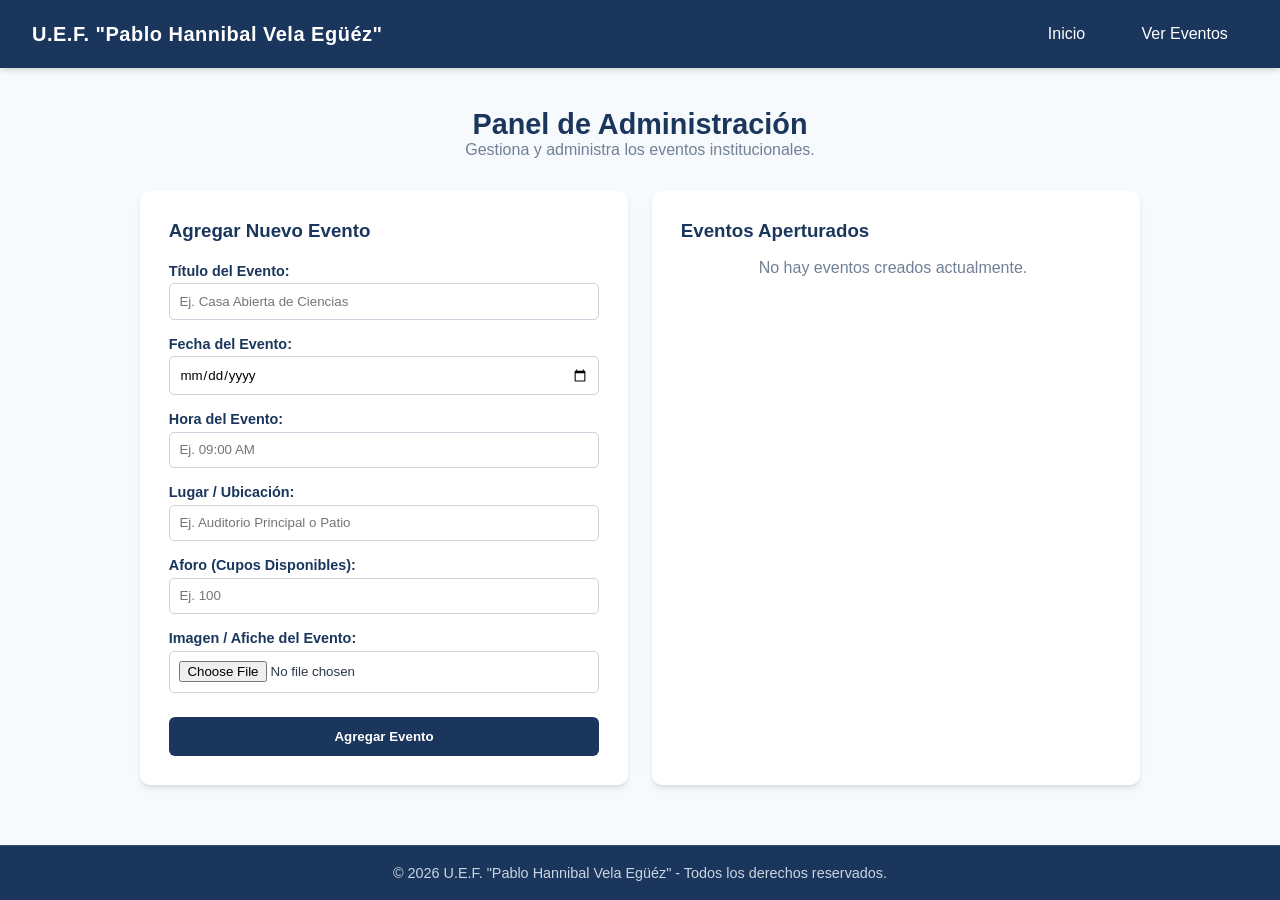
==== admin.html @ 3645e399 "Subida inicial del proyecto tickets-eventos" ====
<!DOCTYPE html>
<html lang="es">
<head>
    <meta charset="UTF-8">
    <meta name="viewport" content="width=device-width, initial-scale=1.0">
    <title>Panel de Administración - U.E.F. Pablo Hannibal Vela Egüéz</title>
    <link rel="stylesheet" href="css/styles.css">
</head>
<body>

    <!-- BARRA DE NAVEGACIÓN -->
    <nav class="navbar">
        <div class="nav-brand">
            U.E.F. "Pablo Hannibal Vela Egüéz"
        </div>
        <div class="nav-buttons">
            <a href="index.html" class="btn-nav">Inicio</a>
            <a href="eventos.html" class="btn-nav">Ver Eventos</a>
        </div>
    </nav>

    <!-- CONTENEDOR PRINCIPAL -->
    <main class="main-container">
        
        <header class="section-header">
            <h2>Panel de Administración</h2>
            <p>Gestiona y administra los eventos institucionales.</p>
        </header>

        <!-- CONTENEDOR EN 2 COLUMNAS -->
        <div class="admin-grid">

            <!-- COLUMNA IZQUIERDA: FORMULARIO -->
            <section class="admin-card">
                <h3>Agregar Nuevo Evento</h3>
                <form id="formAgregarEvento" class="form-reserva" style="margin-top: 1rem;">
                    
                    <div class="form-group">
                        <label for="tituloEvento">Título del Evento:</label>
                        <input type="text" id="tituloEvento" placeholder="Ej. Casa Abierta de Ciencias" required>
                    </div>

                    <div class="form-group">
                        <label for="fechaEvento">Fecha del Evento:</label>
                        <input type="date" id="fechaEvento" required>
                    </div>

                    <div class="form-group">
                        <label for="horaEvento">Hora del Evento:</label>
                        <input type="text" id="horaEvento" placeholder="Ej. 09:00 AM" required>
                    </div>

                    <div class="form-group">
                        <label for="lugarEvento">Lugar / Ubicación:</label>
                        <input type="text" id="lugarEvento" placeholder="Ej. Auditorio Principal o Patio" required>
                    </div>

                    <div class="form-group">
                        <label for="aforoEvento">Aforo (Cupos Disponibles):</label>
                        <input type="number" id="aforoEvento" min="1" placeholder="Ej. 100" required>
                    </div>

                    <div class="form-group">
                        <label for="imagenEvento">Imagen / Afiche del Evento:</label>
                        <input type="file" id="imagenEvento" accept="image/*">
                    </div>

                    <button type="submit" class="btn-submit" style="margin-top: 0.5rem;">Agregar Evento</button>
                </form>
            </section>

            <!-- COLUMNA DERECHA: LISTADO DE EVENTOS APERTURADOS -->
            <section class="admin-card">
                <h3>Eventos Aperturados</h3>

                <!-- LISTA CON SCROLL DESDE EL 8.º ELEMENTO -->
                <div id="listaEventosAdmin" class="admin-event-list">
                    <!-- Se cargan dinámicamente con JS -->
                </div>
            </section>

        </div>

    </main>

    <!-- VENTANA MODAL / CÓDIGO DE ADMINISTRADOR -->
    <div id="modalAuth" class="modal">
        <div class="modal-content" style="max-width: 350px;">
            <span class="close-modal" onclick="cerrarModalAuth()">&times;</span>
            <h3>Confirmar Acción</h3>
            <p id="modalMensajeAccion" style="font-size: 0.9rem; color: var(--color-texto-suave); margin-top: 0.5rem;">
                Ingresa el código de autorización para continuar.
            </p>
            
            <form id="formAuth" class="form-reserva" style="margin-top: 1rem;">
                <div class="form-group">
                    <label for="codigoAdmin">Código PIN:</label>
                    <input type="password" id="codigoAdmin" placeholder="Ej. 1234" required style="text-align: center; letter-spacing: 2px;">
                </div>

                <button type="submit" class="btn-submit">Validar y Confirmar</button>
            </form>
        </div>
    </div>

    <!-- PIE DE PÁGINA -->
    <footer>
        <p>&copy; 2026 U.E.F. "Pablo Hannibal Vela Egüéz" - Todos los derechos reservados.</p>
    </footer>

    <!-- Script de administración -->
    <script src="js/admin.js"></script>
</body>
</html>
---- css/styles.css ----
/* ==========================================
   VARIABLES DE COLOR Y ESTILOS GENERALES
   ========================================== */
:root {
    --color-primario: #1a365d;       /* Azul marino institucional */
    --color-secundario: #2b6cb0;     /* Azul suave para enlaces/acentos */
    --color-fondo: #f7fafc;          /* Gris muy claro para el fondo */
    --color-tarjeta: #ffffff;        /* Blanco para contenidos */
    --color-texto: #2d3748;          /* Gris oscuro para lectura cómoda */
    --color-texto-suave: #718096;    /* Gris medio para textos secundarios */
    --color-acento: #d69e2e;         /* Dorado suave para botones destacados */
    --color-acento-hover: #b7791f;   /* Dorado más oscuro al pasar el cursor */
    --sombra-suave: 0 4px 6px -1px rgba(0, 0, 0, 0.1), 0 2px 4px -1px rgba(0, 0, 0, 0.06);
    --sombra-hover: 0 10px 15px -3px rgba(0, 0, 0, 0.1), 0 4px 6px -2px rgba(0, 0, 0, 0.05);
}

* {
    margin: 0;
    padding: 0;
    box-sizing: border-box;
    font-family: 'Segoe UI', Tahoma, Geneva, Verdana, sans-serif;
}

body {
    background-color: var(--color-fondo);
    color: var(--color-texto);
    display: flex;
    flex-direction: column;
    min-height: 100vh;
}

/* ==========================================
   1. BARRA DE NAVEGACIÓN
   ========================================== */
.navbar {
    background-color: var(--color-primario);
    color: #ffffff;
    display: flex;
    justify-content: space-between;
    align-items: center;
    padding: 1rem 2rem;
    box-shadow: var(--sombra-suave);
}

.nav-brand {
    font-size: 1.25rem;
    font-weight: 700;
    letter-spacing: 0.5px;
}

.nav-buttons {
    display: flex;
    gap: 1rem;
}

.btn-nav {
    color: #ffffff;
    text-decoration: none;
    padding: 0.5rem 1.2rem;
    border-radius: 6px;
    font-weight: 500;
    transition: background-color 0.3s ease;
    border: 1px solid transparent;
}

.btn-nav:hover {
    background-color: var(--color-secundario);
}

.btn-admin {
    border-color: rgba(255, 255, 255, 0.4);
}

/* ==========================================
   CONTENEDOR PRINCIPAL Y LOGO
   ========================================== */
.main-container {
    flex: 1;
    max-width: 1000px;
    margin: 0 auto;
    width: 90%;
    padding: 2.5rem 0;
    display: flex;
    flex-direction: column;
    align-items: center;
}

/* 2. LOGO INSTITUCIONAL CENTRADO */
.logo-section {
    text-align: center;
    margin-bottom: 2.5rem;
}

.logo-img {
    max-width: 220px;
    height: auto;
    border-radius: 12px;
    box-shadow: var(--sombra-suave);
    background-color: var(--color-tarjeta);
    padding: 10px;
    transition: transform 0.3s ease;
}

.logo-img:hover {
    transform: scale(1.02);
}

/* ==========================================
   3. CARRUSEL DE EVENTOS
   ========================================== */
.carousel-section {
    width: 100%;
    text-align: center;
}

.carousel-section h2 {
    color: var(--color-primario);
    margin-bottom: 1.2rem;
    font-size: 1.6rem;
}

.carousel-container {
    background: linear-gradient(135deg, var(--color-primario), var(--color-secundario));
    border-radius: 12px;
    padding: 3rem 2rem;
    color: #ffffff;
    cursor: pointer;
    box-shadow: var(--sombra-suave);
    transition: transform 0.3s ease, box-shadow 0.3s ease;
}

.carousel-container:hover {
    transform: translateY(-4px);
    box-shadow: var(--sombra-hover);
}

.slide-content h3 {
    font-size: 1.8rem;
    margin-bottom: 0.8rem;
}

.slide-content p {
    font-size: 1.1rem;
    color: #e2e8f0;
    margin-bottom: 1.5rem;
}

.btn-carrusel {
    display: inline-block;
    background-color: var(--color-acento);
    color: #ffffff;
    padding: 0.75rem 1.5rem;
    border-radius: 25px;
    font-weight: 600;
    transition: background-color 0.3s ease;
}

.carousel-container:hover .btn-carrusel {
    background-color: var(--color-acento-hover);
}

/* ==========================================
   PIE DE PÁGINA
   ========================================== */
footer {
    background-color: var(--color-primario);
    color: var(--color-texto-suave);
    text-align: center;
    padding: 1.2rem;
    font-size: 0.9rem;
    margin-top: auto;
    border-top: 1px solid rgba(255, 255, 255, 0.1);
}

footer p {
    color: #cbd5e0;
}




/* ==========================================
   SECCIÓN DE EVENTOS Y GRID (2 EN 2)
   ========================================== */
.section-header {
    text-align: center;
    margin-bottom: 2rem;
}

.section-header h2 {
    color: var(--color-primario);
    font-size: 1.8rem;
}

.section-header p {
    color: var(--color-texto-suave);
}

.eventos-grid {
    display: grid;
    grid-template-columns: repeat(2, 1fr); /* Organiza de 2 en 2 */
    gap: 1.5rem;
    width: 100%;
}

/* En pantallas pequeñas pasa a 1 columna automáticamente */
@media (max-width: 768px) {
    .eventos-grid {
        grid-template-columns: 1fr;
    }
}

/* ==========================================
   TARJETA DE EVENTO CON IMAGEN (1/3 PROPORCIÓN)
   ========================================== */
.card-evento {
    background-color: var(--color-tarjeta);
    border-radius: 10px;
    padding: 1.5rem;
    box-shadow: var(--sombra-suave);
    display: flex;
    flex-direction: column;         /* Estructura vertical */
    justify-content: space-between; /* Distribución de espacio */
    border-left: 5px solid var(--color-secundario);
    transition: transform 0.2s ease, box-shadow 0.2s ease;
    cursor: pointer;
    height: 100%;                  /* Ocupa todo el alto disponible de la celda */
}

.card-evento:hover {
    transform: translateY(-3px);
    box-shadow: var(--sombra-hover);
}

/* El título se mantiene intacto arriba */
.card-evento h3 {
    color: var(--color-primario);
    font-size: 1.3rem;
    margin-bottom: 1rem;
}

/* Contenedor flexible para dividir el cuerpo central */
.card-body {
    display: flex;
    gap: 1rem;
    align-items: center;
}

/* Contenedor de la imagen: ocupa exactamente 1/3 del espacio disponible */
.card-img-container {
    flex: 0 0 33.33%;
    max-width: 33.33%;
    height: 100px;
    border-radius: 8px;
    overflow: hidden;
    background-color: #edf2f7;
}

.card-img-container img {
    width: 100%;
    height: 100%;
    object-fit: cover; /* Ajusta la imagen sin deformarla */
}

/* Información del evento: ocupa los 2/3 restantes */
.card-info {
    flex: 1;
}

.card-info p {
    font-size: 0.9rem;
    color: var(--color-texto);
    margin-bottom: 0.35rem;
}

.card-info span {
    font-weight: 600;
    color: var(--color-primario);
}

/* Pie de la tarjeta: Empujado al fondo y alineado a la derecha */
.card-footer {
    margin-top: auto;              /* Empuja el contenedor al fondo */
    padding-top: 1rem;             /* Separación con la información */
    display: flex;
    justify-content: flex-end;     /* Alinea el botón a la extrema derecha */
    width: 100%;
}

/* ==========================================
   BOTÓN RESERVAR (COLOR DORADO INSTITUCIONAL)
   ========================================== */
.btn-reservar {
    background-color: var(--color-acento); /* Color dorado/miel definido en :root */
    color: #ffffff;
    border: none;
    padding: 0.6rem 1.25rem;
    border-radius: 6px;
    font-weight: 600;
    cursor: pointer;
    transition: background-color 0.3s ease, transform 0.2s ease;
}

.btn-reservar:hover {
    background-color: var(--color-acento-hover); /* Tono dorado más oscuro */
    transform: translateY(-1px);
}

/* ==========================================
   VENTANA MODAL (FORMULARIO EMERGENTE)
   ========================================== */
.modal {
    display: none; 
    position: fixed; 
    z-index: 1000; 
    left: 0;
    top: 0;
    width: 100%; 
    height: 100%; 
    background-color: rgba(0, 0, 0, 0.5); 
    justify-content: center;
    align-items: center;
}

.modal-content {
    background-color: var(--color-tarjeta);
    padding: 2rem;
    border-radius: 10px;
    width: 90%;
    max-width: 450px;
    box-shadow: var(--sombra-hover);
    position: relative;
}

.close-modal {
    position: absolute;
    right: 15px;
    top: 10px;
    font-size: 1.8rem;
    font-weight: bold;
    color: var(--color-texto-suave);
    cursor: pointer;
}

.form-reserva {
    display: flex;
    flex-direction: column;
    gap: 1rem;
    margin-top: 1rem;
}

.form-group {
    display: flex;
    flex-direction: column;
    text-align: left;
}

.form-group label {
    font-size: 0.9rem;
    font-weight: 600;
    margin-bottom: 0.3rem;
    color: var(--color-primario);
}

.form-group input {
    padding: 0.6rem;
    border: 1px solid #cbd5e0;
    border-radius: 5px;
    outline: none;
}

.form-group input:focus {
    border-color: var(--color-secundario);
}

.btn-submit {
    background-color: var(--color-primario);
    color: white;
    padding: 0.75rem;
    border: none;
    border-radius: 6px;
    font-weight: 600;
    cursor: pointer;
    margin-top: 0.5rem;
}

.btn-submit:hover {
    background-color: var(--color-secundario);
}










/* ==========================================
   PANEL ADMINISTRADOR: SIMETRÍA Y 7 EVENTOS
   ========================================== */

/* Alineación en cuadrícula */
.admin-grid {
    display: grid;
    grid-template-columns: 1fr 1fr;
    gap: 1.5rem;
    width: 100%;
    align-items: stretch; /* Estira ambas tarjetas para que tengan exactamente la misma altura */
}

@media (max-width: 850px) {
    .admin-grid {
        grid-template-columns: 1fr;
    }
}

/* Tarjetas principales ajustadas con Flexbox */
.admin-card {
    background-color: var(--color-tarjeta);
    padding: 1.8rem;
    border-radius: 10px;
    box-shadow: var(--sombra-suave);
    width: 100%;
    display: flex;
    flex-direction: column;
    justify-content: space-between; /* Distribuye el contenido uniformemente */
}

.admin-card h3 {
    color: var(--color-primario);
    margin-bottom: 0.3rem;
}

/* LISTA DE EVENTOS: AJUSTADA EXACTAMENTE A 7 ELEMENTOS */
.admin-event-list {
    display: flex;
    flex-direction: column;
    gap: 0.6rem;
    max-height: 580px;    /* Altura ajustada para albergar hasta 7 tarjetas de eventos */
    overflow-y: auto;     /* Activa la barra de desplazamiento a partir del 8vo evento */
    padding-right: 6px;
    margin-top: 0.8rem;
    flex: 1;              /* Ocupa el espacio disponible proporcionalmente */
}

/* Estilos de la barra de desplazamiento */
.admin-event-list::-webkit-scrollbar {
    width: 6px;
}

.admin-event-list::-webkit-scrollbar-track {
    background: #edf2f7;
    border-radius: 4px;
}

.admin-event-list::-webkit-scrollbar-thumb {
    background: var(--color-secundario);
    border-radius: 4px;
}

/* ELEMENTOS INDIVIDUALES DE LA LISTA */
.admin-event-item {
    display: flex;
    justify-content: space-between;
    align-items: center;
    padding: 0.65rem 0.9rem; /* Padding optimizado */
    background-color: var(--color-fondo);
    border-radius: 6px;
    border: 1px solid #e2e8f0;
}

.admin-event-item-info strong {
    color: var(--color-primario);
    font-size: 0.9rem;
}

.admin-event-item-info span {
    font-size: 0.8rem;
    color: var(--color-texto-suave);
    display: block;
    margin-top: 2px;
}

.btn-eliminar {
    background-color: #e53e3e;
    color: white;
    border: none;
    padding: 0.4rem 0.75rem;
    border-radius: 5px;
    font-weight: 600;
    cursor: pointer;
    font-size: 0.8rem;
    transition: background-color 0.2s ease;
    white-space: nowrap;
}

.btn-eliminar:hover {
    background-color: #c53030;
}
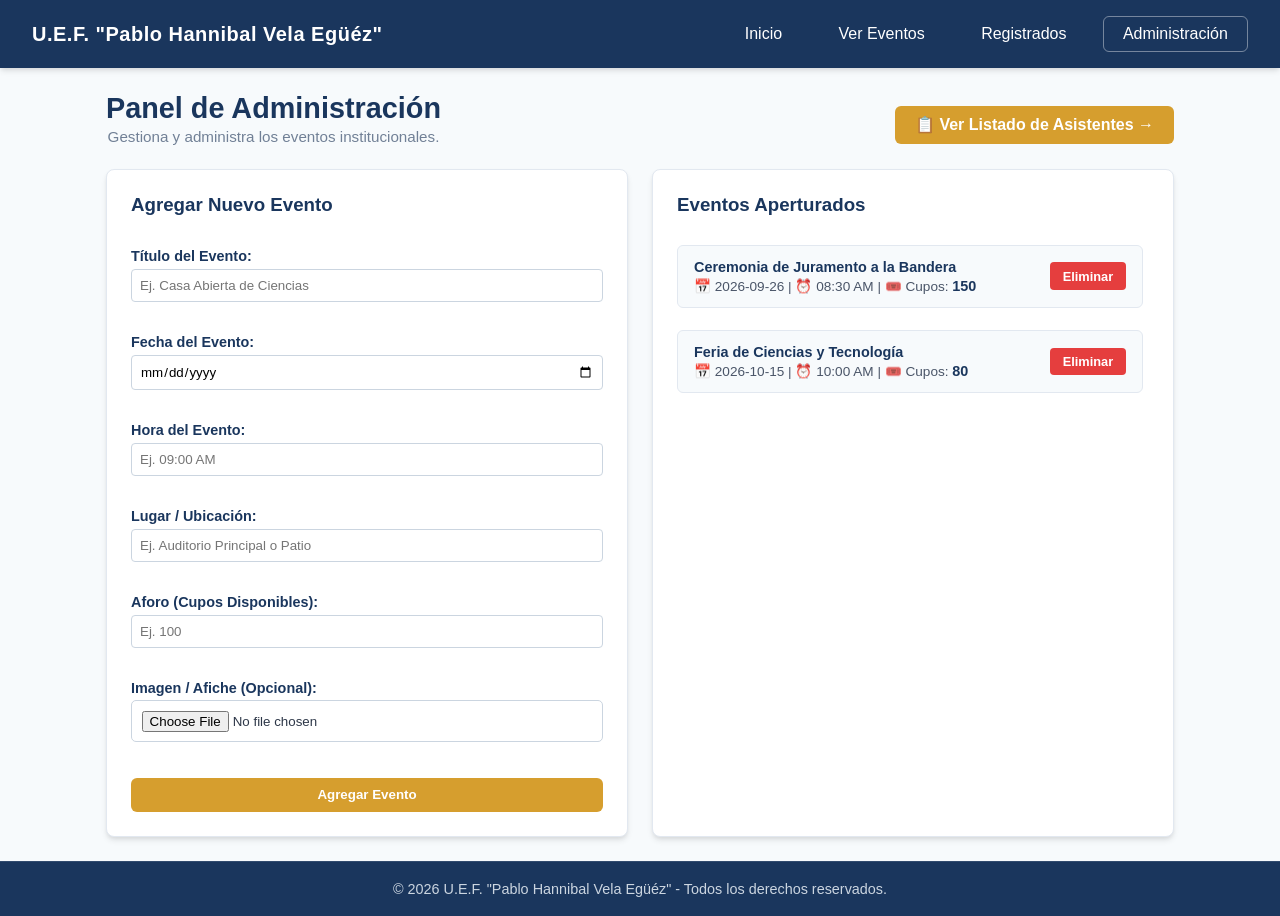
==== commit bd09fb55: "update" ====
--- a/admin.html
+++ b/admin.html
@@ -9,72 +9,86 @@
 <body>
 
     <!-- BARRA DE NAVEGACIÓN -->
-    <nav class="navbar">
-        <div class="nav-brand">
-            U.E.F. "Pablo Hannibal Vela Egüéz"
-        </div>
-        <div class="nav-buttons">
-            <a href="index.html" class="btn-nav">Inicio</a>
-            <a href="eventos.html" class="btn-nav">Ver Eventos</a>
-        </div>
-    </nav>
+    <header>
+        <nav class="navbar" aria-label="Navegación principal">
+            <div class="nav-brand">
+                U.E.F. "Pablo Hannibal Vela Egüéz"
+            </div>
+            <div class="nav-buttons">
+                <a href="index.html" class="btn-nav">Inicio</a>
+                <a href="eventos.html" class="btn-nav">Ver Eventos</a>
+                <a href="asistentes.html" class="btn-nav">Registrados</a>
+                <a href="admin.html" class="btn-nav btn-admin active">Administración</a>
+            </div>
+        </nav>
+    </header>
 
     <!-- CONTENEDOR PRINCIPAL -->
-    <main class="main-container">
+    <main class="main-container" style="max-width: 1100px; margin: 1.5rem auto; padding: 0 1rem;">
         
-        <header class="section-header">
-            <h2>Panel de Administración</h2>
-            <p>Gestiona y administra los eventos institucionales.</p>
+        <header class="section-header" style="display: flex; justify-content: space-between; align-items: center; flex-wrap: wrap; gap: 1rem; margin-bottom: 1.5rem; width: 100%;">
+            <div>
+                <h2 style="color: var(--color-primario); margin-bottom: 0.2rem;">Panel de Administración</h2>
+                <p style="color: var(--color-texto-suave); font-size: 0.95rem;">Gestiona y administra los eventos institucionales.</p>
+            </div>
+            <!-- Acceso directo al listado de asistentes utilizando .btn-reservar -->
+            <a href="asistentes.html" class="btn-reservar">
+                📋 Ver Listado de Asistentes &rarr;
+            </a>
         </header>
 
-        <!-- CONTENEDOR EN 2 COLUMNAS -->
-        <div class="admin-grid">
+        <!-- CONTENEDOR EN 2 COLUMNAS (Ambas tarjetas estiradas al mismo alto) -->
+        <div class="admin-grid" style="display: grid; grid-template-columns: repeat(auto-fit, minmax(320px, 1fr)); gap: 1.5rem; align-items: stretch; width: 100%;">
 
             <!-- COLUMNA IZQUIERDA: FORMULARIO -->
-            <section class="admin-card">
-                <h3>Agregar Nuevo Evento</h3>
-                <form id="formAgregarEvento" class="form-reserva" style="margin-top: 1rem;">
+            <section class="admin-card" style="background: var(--color-tarjeta); padding: 1.5rem; border-radius: 8px; border: 1px solid #e2e8f0; box-shadow: var(--sombra-suave); display: flex; flex-direction: column;">
+                <h3 style="color: var(--color-primario); margin-top: 0; margin-bottom: 1rem;">Agregar Nuevo Evento</h3>
+                
+                <form id="formAgregarEvento" class="form-reserva" style="display: flex; flex-direction: column; height: 100%;">
                     
-                    <div class="form-group">
-                        <label for="tituloEvento">Título del Evento:</label>
-                        <input type="text" id="tituloEvento" placeholder="Ej. Casa Abierta de Ciencias" required>
+                    <div class="form-group" style="margin-bottom: 1rem;">
+                        <label for="tituloEvento" style="display: block; font-weight: bold; margin-bottom: 0.3rem;">Título del Evento:</label>
+                        <input type="text" id="tituloEvento" placeholder="Ej. Casa Abierta de Ciencias" required style="width: 100%; padding: 0.5rem; border: 1px solid #cbd5e0; border-radius: 4px;">
                     </div>
 
-                    <div class="form-group">
-                        <label for="fechaEvento">Fecha del Evento:</label>
-                        <input type="date" id="fechaEvento" required>
+                    <div class="form-group" style="margin-bottom: 1rem;">
+                        <label for="fechaEvento" style="display: block; font-weight: bold; margin-bottom: 0.3rem;">Fecha del Evento:</label>
+                        <input type="date" id="fechaEvento" required style="width: 100%; padding: 0.5rem; border: 1px solid #cbd5e0; border-radius: 4px;">
                     </div>
 
-                    <div class="form-group">
-                        <label for="horaEvento">Hora del Evento:</label>
-                        <input type="text" id="horaEvento" placeholder="Ej. 09:00 AM" required>
+                    <div class="form-group" style="margin-bottom: 1rem;">
+                        <label for="horaEvento" style="display: block; font-weight: bold; margin-bottom: 0.3rem;">Hora del Evento:</label>
+                        <input type="text" id="horaEvento" placeholder="Ej. 09:00 AM" required style="width: 100%; padding: 0.5rem; border: 1px solid #cbd5e0; border-radius: 4px;">
                     </div>
 
-                    <div class="form-group">
-                        <label for="lugarEvento">Lugar / Ubicación:</label>
-                        <input type="text" id="lugarEvento" placeholder="Ej. Auditorio Principal o Patio" required>
+                    <div class="form-group" style="margin-bottom: 1rem;">
+                        <label for="lugarEvento" style="display: block; font-weight: bold; margin-bottom: 0.3rem;">Lugar / Ubicación:</label>
+                        <input type="text" id="lugarEvento" placeholder="Ej. Auditorio Principal o Patio" required style="width: 100%; padding: 0.5rem; border: 1px solid #cbd5e0; border-radius: 4px;">
                     </div>
 
-                    <div class="form-group">
-                        <label for="aforoEvento">Aforo (Cupos Disponibles):</label>
-                        <input type="number" id="aforoEvento" min="1" placeholder="Ej. 100" required>
+                    <div class="form-group" style="margin-bottom: 1rem;">
+                        <label for="aforoEvento" style="display: block; font-weight: bold; margin-bottom: 0.3rem;">Aforo (Cupos Disponibles):</label>
+                        <input type="number" id="aforoEvento" min="1" placeholder="Ej. 100" required style="width: 100%; padding: 0.5rem; border: 1px solid #cbd5e0; border-radius: 4px;">
                     </div>
 
-                    <div class="form-group">
-                        <label for="imagenEvento">Imagen / Afiche del Evento:</label>
-                        <input type="file" id="imagenEvento" accept="image/*">
+                    <div class="form-group" style="margin-bottom: 1.2rem;">
+                        <label for="imagenEvento" style="display: block; font-weight: bold; margin-bottom: 0.3rem;">Imagen / Afiche (Opcional):</label>
+                        <input type="file" id="imagenEvento" accept="image/*" style="width: 100%;">
                     </div>
 
-                    <button type="submit" class="btn-submit" style="margin-top: 0.5rem;">Agregar Evento</button>
+                    <!-- Botón con clase .btn-reservar -->
+                    <button type="submit" class="btn-reservar" style="width: 100%; margin-top: auto;">
+                        Agregar Evento
+                    </button>
                 </form>
             </section>
 
-            <!-- COLUMNA DERECHA: LISTADO DE EVENTOS APERTURADOS -->
-            <section class="admin-card">
-                <h3>Eventos Aperturados</h3>
+            <!-- COLUMNA DERECHA: LISTADO DE EVENTOS APERTURADOS (Misma altura que el formulario) -->
+            <section class="admin-card" style="background: var(--color-tarjeta); padding: 1.5rem; border-radius: 8px; border: 1px solid #e2e8f0; box-shadow: var(--sombra-suave); display: flex; flex-direction: column; min-height: 100%;">
+                <h3 style="color: var(--color-primario); margin-top: 0; margin-bottom: 1rem;">Eventos Aperturados</h3>
 
-                <!-- LISTA CON SCROLL DESDE EL 8.º ELEMENTO -->
-                <div id="listaEventosAdmin" class="admin-event-list">
+                <!-- LISTA DE EVENTOS OCUPANDO EL ESPACIO RESTANTE -->
+                <div id="listaEventosAdmin" class="admin-event-list" style="flex: 1; min-height: 0; overflow-y: auto;">
                     <!-- Se cargan dinámicamente con JS -->
                 </div>
             </section>
@@ -83,22 +97,23 @@
 
     </main>
 
-    <!-- VENTANA MODAL / CÓDIGO DE ADMINISTRADOR -->
-    <div id="modalAuth" class="modal">
-        <div class="modal-content" style="max-width: 350px;">
-            <span class="close-modal" onclick="cerrarModalAuth()">&times;</span>
-            <h3>Confirmar Acción</h3>
-            <p id="modalMensajeAccion" style="font-size: 0.9rem; color: var(--color-texto-suave); margin-top: 0.5rem;">
-                Ingresa el código de autorización para continuar.
+    <!-- VENTANA MODAL / PIN DE CONFIRMACIÓN -->
+    <div id="modalAuth" class="modal" style="display: none; position: fixed; top:0; left:0; width:100%; height:100%; background:rgba(0,0,0,0.6); justify-content:center; align-items:center; z-index:1000;">
+        <div class="modal-content" style="background: var(--color-tarjeta); padding: 2rem; border-radius: 8px; max-width: 350px; width: 90%; position: relative;">
+            <span class="close-modal" onclick="cerrarModalAuth()" style="position: absolute; top: 10px; right: 15px; font-size: 1.5rem; cursor: pointer;">&times;</span>
+            <h3 style="color: var(--color-primario); margin-top: 0;">Confirmar Acción</h3>
+            <p id="modalMensajeAccion" style="font-size: 0.85rem; color: var(--color-texto); margin-top: 0.5rem;">
+                Ingresa el código PIN para confirmar la acción.
             </p>
             
             <form id="formAuth" class="form-reserva" style="margin-top: 1rem;">
-                <div class="form-group">
-                    <label for="codigoAdmin">Código PIN:</label>
-                    <input type="password" id="codigoAdmin" placeholder="Ej. 1234" required style="text-align: center; letter-spacing: 2px;">
+                <div class="form-group" style="margin-bottom: 1rem;">
+                    <label for="codigoAdmin" style="display: block; font-weight: bold; margin-bottom: 0.3rem;">Código PIN:</label>
+                    <input type="password" id="codigoAdmin" placeholder="Ej. 1234" required style="width: 100%; padding: 0.6rem; border: 1px solid #cbd5e0; border-radius: 4px; text-align: center; letter-spacing: 2px; font-size: 1.1rem;">
                 </div>
 
-                <button type="submit" class="btn-submit">Validar y Confirmar</button>
+                <!-- Botón de la modal con clase .btn-reservar -->
+                <button type="submit" class="btn-reservar" style="width: 100%;">Validar y Confirmar</button>
             </form>
         </div>
     </div>
@@ -111,4 +126,4 @@
     <!-- Script de administración -->
     <script src="js/admin.js"></script>
 </body>
-</html>+</html>
--- a/css/styles.css
+++ b/css/styles.css
@@ -106,57 +106,48 @@
 }
 
 /* ==========================================
-   3. CARRUSEL DE EVENTOS
+   3. CARRUSEL DE EVENTOS Y BOTÓN UNIFICADO
    ========================================== */
 .carousel-section {
     width: 100%;
     text-align: center;
 }
 
-.carousel-section h2 {
+.carousel-slides-container {
+    padding: 1.5rem;
+    text-align: center;
+}
+
+.slide-content h3 {
+    font-size: 1.4rem;
     color: var(--color-primario);
-    margin-bottom: 1.2rem;
-    font-size: 1.6rem;
-}
-
-.carousel-container {
-    background: linear-gradient(135deg, var(--color-primario), var(--color-secundario));
-    border-radius: 12px;
-    padding: 3rem 2rem;
-    color: #ffffff;
-    cursor: pointer;
-    box-shadow: var(--sombra-suave);
-    transition: transform 0.3s ease, box-shadow 0.3s ease;
-}
-
-.carousel-container:hover {
-    transform: translateY(-4px);
-    box-shadow: var(--sombra-hover);
-}
-
-.slide-content h3 {
-    font-size: 1.8rem;
-    margin-bottom: 0.8rem;
+    margin-bottom: 0.5rem;
 }
 
 .slide-content p {
-    font-size: 1.1rem;
-    color: #e2e8f0;
-    margin-bottom: 1.5rem;
-}
-
-.btn-carrusel {
-    display: inline-block;
+    font-size: 0.95rem;
+    color: var(--color-texto-suave);
+    margin-bottom: 0.4rem;
+}
+
+/* BOTÓN DORADO REUTILIZABLE */
+.btn-reservar {
     background-color: var(--color-acento);
     color: #ffffff;
-    padding: 0.75rem 1.5rem;
-    border-radius: 25px;
+    border: none;
+    padding: 0.6rem 1.25rem;
+    border-radius: 6px;
     font-weight: 600;
-    transition: background-color 0.3s ease;
-}
-
-.carousel-container:hover .btn-carrusel {
+    cursor: pointer;
+    text-decoration: none;
+    display: inline-block;
+    margin-top: 0.8rem;
+    transition: background-color 0.3s ease, transform 0.2s ease;
+}
+
+.btn-reservar:hover {
     background-color: var(--color-acento-hover);
+    transform: translateY(-1px);
 }
 
 /* ==========================================
@@ -180,7 +171,7 @@
 
 
 /* ==========================================
-   SECCIÓN DE EVENTOS Y GRID (2 EN 2)
+   SECCIÓN DE EVENTOS
    ========================================== */
 .section-header {
     text-align: center;
@@ -211,7 +202,7 @@
 }
 
 /* ==========================================
-   TARJETA DE EVENTO CON IMAGEN (1/3 PROPORCIÓN)
+   TARJETA DE EVENTO CON IMAGEN
    ========================================== */
 .card-evento {
     background-color: var(--color-tarjeta);
@@ -288,7 +279,7 @@
 }
 
 /* ==========================================
-   BOTÓN RESERVAR (COLOR DORADO INSTITUCIONAL)
+   BOTÓN RESERVAR
    ========================================== */
 .btn-reservar {
     background-color: var(--color-acento); /* Color dorado/miel definido en :root */
@@ -307,7 +298,7 @@
 }
 
 /* ==========================================
-   VENTANA MODAL (FORMULARIO EMERGENTE)
+   VENTANA MODAL 
    ========================================== */
 .modal {
     display: none; 
@@ -398,7 +389,7 @@
 
 
 /* ==========================================
-   PANEL ADMINISTRADOR: SIMETRÍA Y 7 EVENTOS
+   PANEL ADMINISTRADOR
    ========================================== */
 
 /* Alineación en cuadrícula */
@@ -498,4 +489,127 @@
 
 .btn-eliminar:hover {
     background-color: #c53030;
-}+}
+
+
+
+/* =========================================
+   SECCIÓN DE ASISTENTES
+   ========================================== */
+
+/* Grid estricto de 2 columnas */
+.eventos-grid-dos-columnas {
+    display: grid;
+    grid-template-columns: repeat(2, 1fr);
+    gap: 1.5rem;
+    width: 100%;
+}
+
+@media (max-width: 768px) {
+    .eventos-grid-dos-columnas {
+        grid-template-columns: 1fr;
+    }
+}
+
+/* Modal de Asistentes */
+.modal-asistentes-ancho {
+    max-width: 800px;
+    max-height: 85vh;
+    display: flex;
+    flex-direction: column;
+}
+
+.modal-titulo-evento {
+    color: var(--color-primario, #1a365d);
+    margin-top: 0;
+    margin-bottom: 0.5rem;
+    border-bottom: 2px solid #e2e8f0;
+    padding-bottom: 0.5rem;
+}
+
+.resumen-evento-info {
+    margin-bottom: 1rem;
+    color: var(--color-texto, #2d3748);
+    font-size: 0.95rem;
+    font-weight: bold;
+}
+
+/* Tabla de Asistentes */
+.tabla-asistentes-container {
+    overflow-y: auto;
+    flex-grow: 1;
+    border: 1px solid #e2e8f0;
+    border-radius: 6px;
+    padding: 0.5rem;
+    background-color: var(--color-tarjeta, #ffffff);
+}
+
+.tabla-asistentes {
+    width: 100%;
+    border-collapse: collapse;
+    text-align: left;
+    font-size: 0.9rem;
+}
+
+.tabla-asistentes thead tr {
+    background-color: var(--color-fondo, #f7fafc);
+    border-bottom: 2px solid #e2e8f0;
+    color: var(--color-texto, #2d3748);
+}
+
+.tabla-asistentes th {
+    padding: 0.75rem 0.6rem;
+    font-weight: 600;
+}
+
+.tabla-asistentes td {
+    padding: 0.65rem 0.6rem;
+    border-bottom: 1px solid #edf2f7;
+    color: var(--color-texto, #2d3748);
+}
+
+.tabla-asistentes tbody tr:hover {
+    background-color: rgba(43, 108, 176, 0.04);
+}
+
+.texto-centro {
+    text-align: center;
+}
+
+.modal-footer-acciones {
+    margin-top: 1rem;
+    text-align: right;
+}
+
+/* Respaldos de color directo en botones por si falla o no carga el JS */
+.btn-cerrar-modal {
+    background-color: var(--color-texto-suave, #718096);
+    color: #ffffff;
+    border: none;
+    padding: 0.6rem 1.2rem;
+    border-radius: 4px;
+    font-weight: bold;
+    cursor: pointer;
+    transition: background-color 0.2s ease;
+}
+
+.btn-cerrar-modal:hover {
+    background-color: #4a5568;
+}
+
+/* Estilo fallback para botones generados dentro de las tarjetas */
+.btn-ver-asistentes {
+    background-color: var(--color-primario, #1a365d);
+    color: #ffffff;
+    border: none;
+    padding: 0.5rem 1rem;
+    border-radius: 4px;
+    font-weight: bold;
+    cursor: pointer;
+    display: inline-block;
+    text-align: center;
+}
+
+.btn-ver-asistentes:hover {
+    background-color: #2b6cb0;
+}
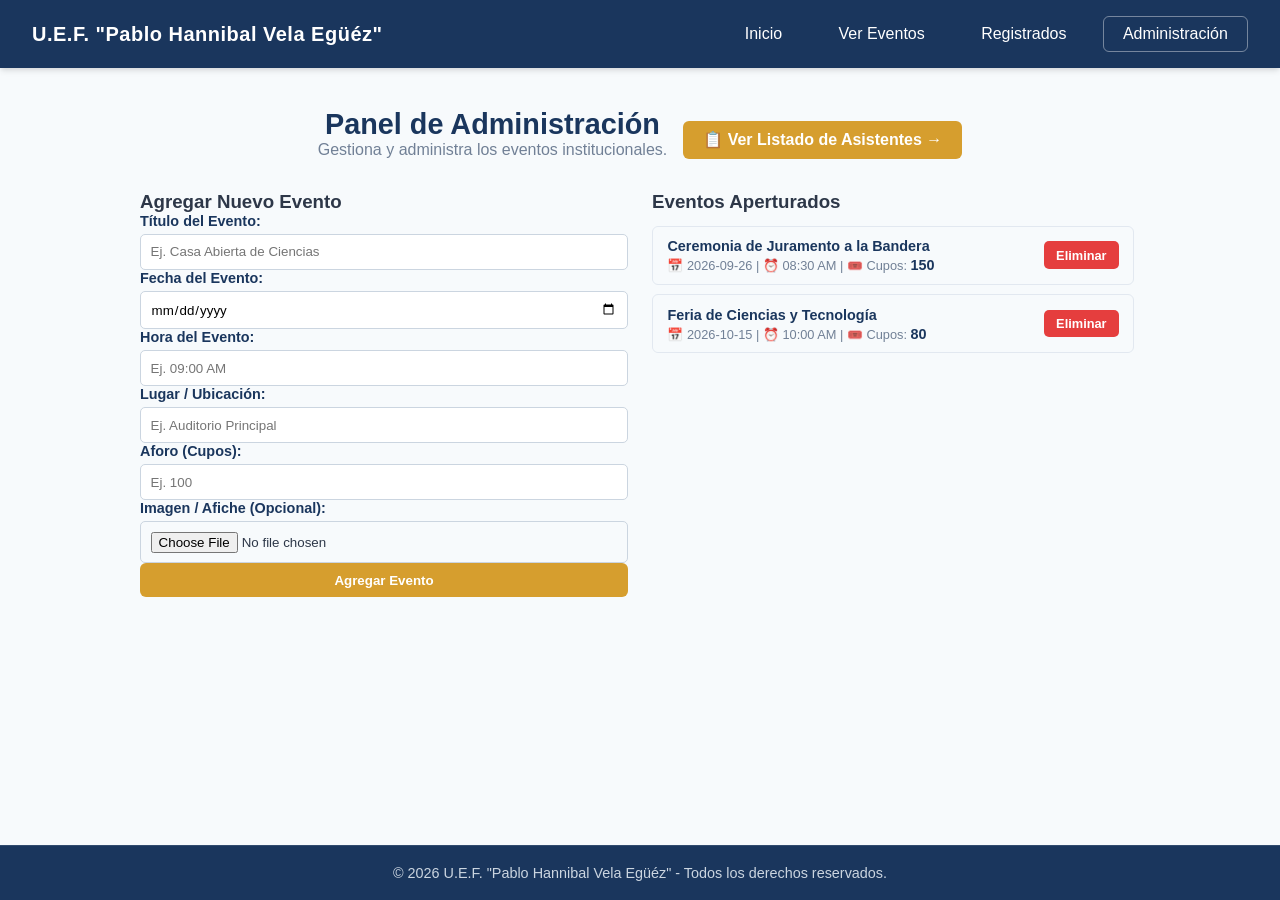
==== commit a57d06e0: "Actualización del proyecto TE" ====
--- a/admin.html
+++ b/admin.html
@@ -24,71 +24,75 @@
     </header>
 
     <!-- CONTENEDOR PRINCIPAL -->
-    <main class="main-container" style="max-width: 1100px; margin: 1.5rem auto; padding: 0 1rem;">
+    <main class="main-container">
         
-        <header class="section-header" style="display: flex; justify-content: space-between; align-items: center; flex-wrap: wrap; gap: 1rem; margin-bottom: 1.5rem; width: 100%;">
+        <header class="section-header section-header-admin">
             <div>
-                <h2 style="color: var(--color-primario); margin-bottom: 0.2rem;">Panel de Administración</h2>
-                <p style="color: var(--color-texto-suave); font-size: 0.95rem;">Gestiona y administra los eventos institucionales.</p>
+                <h2>Panel de Administración</h2>
+                <p>Gestiona y administra los eventos institucionales.</p>
             </div>
-            <!-- Acceso directo al listado de asistentes utilizando .btn-reservar -->
+            <!-- Acceso directo al listado de asistentes -->
             <a href="asistentes.html" class="btn-reservar">
                 📋 Ver Listado de Asistentes &rarr;
             </a>
         </header>
 
-        <!-- CONTENEDOR EN 2 COLUMNAS (Ambas tarjetas estiradas al mismo alto) -->
-        <div class="admin-grid" style="display: grid; grid-template-columns: repeat(auto-fit, minmax(320px, 1fr)); gap: 1.5rem; align-items: stretch; width: 100%;">
+        <!-- CONTENEDOR EN 2 COLUMNAS (MÓVIL EN 1 COLUMNA) -->
+        <div class="admin-grid">
 
             <!-- COLUMNA IZQUIERDA: FORMULARIO -->
-            <section class="admin-card" style="background: var(--color-tarjeta); padding: 1.5rem; border-radius: 8px; border: 1px solid #e2e8f0; box-shadow: var(--sombra-suave); display: flex; flex-direction: column;">
-                <h3 style="color: var(--color-primario); margin-top: 0; margin-bottom: 1rem;">Agregar Nuevo Evento</h3>
+            <section class="card-admin">
+                <h3>Agregar Nuevo Evento</h3>
                 
-                <form id="formAgregarEvento" class="form-reserva" style="display: flex; flex-direction: column; height: 100%;">
+                <form id="formAgregarEvento" class="form-admin">
                     
-                    <div class="form-group" style="margin-bottom: 1rem;">
-                        <label for="tituloEvento" style="display: block; font-weight: bold; margin-bottom: 0.3rem;">Título del Evento:</label>
-                        <input type="text" id="tituloEvento" placeholder="Ej. Casa Abierta de Ciencias" required style="width: 100%; padding: 0.5rem; border: 1px solid #cbd5e0; border-radius: 4px;">
+                    <div class="form-group">
+                        <label for="tituloEvento">Título del Evento:</label>
+                        <input type="text" id="tituloEvento" placeholder="Ej. Casa Abierta de Ciencias" required>
                     </div>
 
-                    <div class="form-group" style="margin-bottom: 1rem;">
-                        <label for="fechaEvento" style="display: block; font-weight: bold; margin-bottom: 0.3rem;">Fecha del Evento:</label>
-                        <input type="date" id="fechaEvento" required style="width: 100%; padding: 0.5rem; border: 1px solid #cbd5e0; border-radius: 4px;">
+                    <div class="form-group-inline">
+                        <div class="form-group">
+                            <label for="fechaEvento">Fecha del Evento:</label>
+                            <input type="date" id="fechaEvento" required>
+                        </div>
+
+                        <div class="form-group">
+                            <label for="horaEvento">Hora del Evento:</label>
+                            <input type="text" id="horaEvento" placeholder="Ej. 09:00 AM" required>
+                        </div>
                     </div>
 
-                    <div class="form-group" style="margin-bottom: 1rem;">
-                        <label for="horaEvento" style="display: block; font-weight: bold; margin-bottom: 0.3rem;">Hora del Evento:</label>
-                        <input type="text" id="horaEvento" placeholder="Ej. 09:00 AM" required style="width: 100%; padding: 0.5rem; border: 1px solid #cbd5e0; border-radius: 4px;">
+                    <div class="form-group-inline">
+                        <div class="form-group">
+                            <label for="lugarEvento">Lugar / Ubicación:</label>
+                            <input type="text" id="lugarEvento" placeholder="Ej. Auditorio Principal" required>
+                        </div>
+
+                        <div class="form-group">
+                            <label for="aforoEvento">Aforo (Cupos):</label>
+                            <input type="number" id="aforoEvento" min="1" placeholder="Ej. 100" required>
+                        </div>
                     </div>
 
-                    <div class="form-group" style="margin-bottom: 1rem;">
-                        <label for="lugarEvento" style="display: block; font-weight: bold; margin-bottom: 0.3rem;">Lugar / Ubicación:</label>
-                        <input type="text" id="lugarEvento" placeholder="Ej. Auditorio Principal o Patio" required style="width: 100%; padding: 0.5rem; border: 1px solid #cbd5e0; border-radius: 4px;">
+                    <div class="form-group">
+                        <label for="imagenEvento">Imagen / Afiche (Opcional):</label>
+                        <input type="file" id="imagenEvento" accept="image/*">
                     </div>
 
-                    <div class="form-group" style="margin-bottom: 1rem;">
-                        <label for="aforoEvento" style="display: block; font-weight: bold; margin-bottom: 0.3rem;">Aforo (Cupos Disponibles):</label>
-                        <input type="number" id="aforoEvento" min="1" placeholder="Ej. 100" required style="width: 100%; padding: 0.5rem; border: 1px solid #cbd5e0; border-radius: 4px;">
-                    </div>
-
-                    <div class="form-group" style="margin-bottom: 1.2rem;">
-                        <label for="imagenEvento" style="display: block; font-weight: bold; margin-bottom: 0.3rem;">Imagen / Afiche (Opcional):</label>
-                        <input type="file" id="imagenEvento" accept="image/*" style="width: 100%;">
-                    </div>
-
-                    <!-- Botón con clase .btn-reservar -->
-                    <button type="submit" class="btn-reservar" style="width: 100%; margin-top: auto;">
+                    <!-- Botón submit -->
+                    <button type="submit" class="btn-reservar btn-block">
                         Agregar Evento
                     </button>
                 </form>
             </section>
 
-            <!-- COLUMNA DERECHA: LISTADO DE EVENTOS APERTURADOS (Misma altura que el formulario) -->
-            <section class="admin-card" style="background: var(--color-tarjeta); padding: 1.5rem; border-radius: 8px; border: 1px solid #e2e8f0; box-shadow: var(--sombra-suave); display: flex; flex-direction: column; min-height: 100%;">
-                <h3 style="color: var(--color-primario); margin-top: 0; margin-bottom: 1rem;">Eventos Aperturados</h3>
+            <!-- COLUMNA DERECHA: LISTADO DE EVENTOS APERTURADOS -->
+            <section class="card-admin">
+                <h3>Eventos Aperturados</h3>
 
-                <!-- LISTA DE EVENTOS OCUPANDO EL ESPACIO RESTANTE -->
-                <div id="listaEventosAdmin" class="admin-event-list" style="flex: 1; min-height: 0; overflow-y: auto;">
+                <!-- LISTA DE EVENTOS -->
+                <div id="listaEventosAdmin" class="admin-event-list">
                     <!-- Se cargan dinámicamente con JS -->
                 </div>
             </section>
@@ -98,22 +102,21 @@
     </main>
 
     <!-- VENTANA MODAL / PIN DE CONFIRMACIÓN -->
-    <div id="modalAuth" class="modal" style="display: none; position: fixed; top:0; left:0; width:100%; height:100%; background:rgba(0,0,0,0.6); justify-content:center; align-items:center; z-index:1000;">
-        <div class="modal-content" style="background: var(--color-tarjeta); padding: 2rem; border-radius: 8px; max-width: 350px; width: 90%; position: relative;">
-            <span class="close-modal" onclick="cerrarModalAuth()" style="position: absolute; top: 10px; right: 15px; font-size: 1.5rem; cursor: pointer;">&times;</span>
-            <h3 style="color: var(--color-primario); margin-top: 0;">Confirmar Acción</h3>
-            <p id="modalMensajeAccion" style="font-size: 0.85rem; color: var(--color-texto); margin-top: 0.5rem;">
+    <div id="modalAuth" class="modal">
+        <div class="modal-content">
+            <span class="close-modal" onclick="cerrarModalAuth()">&times;</span>
+            <h3>Confirmar Acción</h3>
+            <p id="modalMensajeAccion">
                 Ingresa el código PIN para confirmar la acción.
             </p>
             
-            <form id="formAuth" class="form-reserva" style="margin-top: 1rem;">
-                <div class="form-group" style="margin-bottom: 1rem;">
-                    <label for="codigoAdmin" style="display: block; font-weight: bold; margin-bottom: 0.3rem;">Código PIN:</label>
-                    <input type="password" id="codigoAdmin" placeholder="Ej. 1234" required style="width: 100%; padding: 0.6rem; border: 1px solid #cbd5e0; border-radius: 4px; text-align: center; letter-spacing: 2px; font-size: 1.1rem;">
+            <form id="formAuth" class="form-reserva">
+                <div class="form-group">
+                    <label for="codigoAdmin">Código PIN:</label>
+                    <input type="password" id="codigoAdmin" placeholder="Ej. 1234" required class="input-pin">
                 </div>
 
-                <!-- Botón de la modal con clase .btn-reservar -->
-                <button type="submit" class="btn-reservar" style="width: 100%;">Validar y Confirmar</button>
+                <button type="submit" class="btn-reservar btn-block">Validar y Confirmar</button>
             </form>
         </div>
     </div>
--- a/css/styles.css
+++ b/css/styles.css
@@ -69,6 +69,37 @@
 
 .btn-admin {
     border-color: rgba(255, 255, 255, 0.4);
+}
+
+/* ==========================================
+   ADAPTACIÓN PARA DISPOSITIVOS MÓVILES
+   ========================================== */
+@media (max-width: 768px) {
+    .navbar {
+        flex-direction: column;
+        align-items: center;
+        text-align: center;
+        padding: 1rem 0.8rem;
+        gap: 0.8rem;
+    }
+
+    .nav-brand {
+        width: 100%;
+        text-align: center;
+        font-size: 1.1rem;
+    }
+
+    .nav-buttons {
+        width: 100%;
+        flex-wrap: wrap;
+        justify-content: center;
+        gap: 0.4rem;
+    }
+
+    .btn-nav {
+        padding: 0.4rem 0.7rem;
+        font-size: 0.85rem;
+    }
 }
 
 /* ==========================================
@@ -189,16 +220,9 @@
 
 .eventos-grid {
     display: grid;
-    grid-template-columns: repeat(2, 1fr); /* Organiza de 2 en 2 */
+    grid-template-columns: repeat(2, 1fr); /* Organiza de 2 en 2 en escritorio */
     gap: 1.5rem;
     width: 100%;
-}
-
-/* En pantallas pequeñas pasa a 1 columna automáticamente */
-@media (max-width: 768px) {
-    .eventos-grid {
-        grid-template-columns: 1fr;
-    }
 }
 
 /* ==========================================
@@ -210,7 +234,7 @@
     padding: 1.5rem;
     box-shadow: var(--sombra-suave);
     display: flex;
-    flex-direction: column;         /* Estructura vertical */
+    flex-direction: column;        /* Estructura vertical */
     justify-content: space-between; /* Distribución de espacio */
     border-left: 5px solid var(--color-secundario);
     transition: transform 0.2s ease, box-shadow 0.2s ease;
@@ -279,7 +303,7 @@
 }
 
 /* ==========================================
-   BOTÓN RESERVAR
+   BOTÓN RESERVAR Y BOTONES GENERALES
    ========================================== */
 .btn-reservar {
     background-color: var(--color-acento); /* Color dorado/miel definido en :root */
@@ -379,18 +403,79 @@
     background-color: var(--color-secundario);
 }
 
-
-
-
-
-
-
-
-
-
-/* ==========================================
-   PANEL ADMINISTRADOR
-   ========================================== */
+/* ==========================================
+   ADAPTACIÓN RESPONSIVA EN MÓVILES (≤768px)
+   ========================================== */
+@media (max-width: 768px) {
+    
+    /* 1. Cambio a 1 sola columna */
+    .eventos-grid {
+        grid-template-columns: 1fr;
+        gap: 1.2rem;
+    }
+
+    /* 2. Ajuste de encabezados */
+    .section-header {
+        margin-bottom: 1.2rem;
+    }
+
+    .section-header h2 {
+        font-size: 1.4rem;
+    }
+
+    /* 3. Reorganización vertical de la tarjeta en móvil */
+    .card-body {
+        flex-direction: column;
+        align-items: stretch;
+        gap: 0.8rem;
+    }
+
+    .card-img-container {
+        flex: none;
+        max-width: 100%;
+        width: 100%;
+        height: 160px; /* Tamaño optimizado para vista vertical en celular */
+    }
+
+    .card-info {
+        width: 100%;
+    }
+
+    .card-footer {
+        justify-content: stretch; /* Ocupa el ancho para facilitar el toque táctil */
+    }
+
+    .btn-reservar {
+        width: 100%;
+        text-align: center;
+        padding: 0.75rem;
+    }
+
+    /* 4. Ajustes del Modal para pantallas estrechas */
+    .modal-content {
+        width: 95%;
+        padding: 1.5rem 1rem;
+        max-height: 90vh;
+        overflow-y: auto;
+    }
+}
+
+
+
+
+
+/* ==========================================
+   PANEL ADMINISTRADOR Y COMPONENTES
+   ========================================== */
+
+/* Encabezado especial para el panel de administración */
+.section-header-admin {
+    display: flex;
+    justify-content: space-between;
+    align-items: center;
+    flex-wrap: wrap;
+    gap: 1rem;
+}
 
 /* Alineación en cuadrícula */
 .admin-grid {
@@ -474,6 +559,7 @@
     margin-top: 2px;
 }
 
+/* BOTONES Y FORMULARIOS DE ADMINISTRACIÓN */
 .btn-eliminar {
     background-color: #e53e3e;
     color: white;
@@ -491,13 +577,24 @@
     background-color: #c53030;
 }
 
-
-
-/* =========================================
-   SECCIÓN DE ASISTENTES
-   ========================================== */
-
-/* Grid estricto de 2 columnas */
+.btn-block {
+    width: 100%;
+    margin-top: auto;
+}
+
+.input-pin {
+    text-align: center;
+    letter-spacing: 3px;
+    font-size: 1.1rem;
+}
+
+
+
+/* ==========================================
+   SECCIÓN DE ASISTENTES Y TABLA MODAL
+   ========================================== */
+
+/* Grid estricto de 2 columnas (1 columna en móviles) */
 .eventos-grid-dos-columnas {
     display: grid;
     grid-template-columns: repeat(2, 1fr);
@@ -534,8 +631,9 @@
     font-weight: bold;
 }
 
-/* Tabla de Asistentes */
+/* Tabla de Asistentes y Scroll Container */
 .tabla-asistentes-container {
+    overflow-x: auto;
     overflow-y: auto;
     flex-grow: 1;
     border: 1px solid #e2e8f0;
@@ -546,6 +644,7 @@
 
 .tabla-asistentes {
     width: 100%;
+    min-width: 580px; /* Evita colapsar texto en móviles */
     border-collapse: collapse;
     text-align: left;
     font-size: 0.9rem;
@@ -576,12 +675,12 @@
     text-align: center;
 }
 
+/* Acciones del Modal */
 .modal-footer-acciones {
     margin-top: 1rem;
     text-align: right;
 }
 
-/* Respaldos de color directo en botones por si falla o no carga el JS */
 .btn-cerrar-modal {
     background-color: var(--color-texto-suave, #718096);
     color: #ffffff;
@@ -597,7 +696,7 @@
     background-color: #4a5568;
 }
 
-/* Estilo fallback para botones generados dentro de las tarjetas */
+/* Estilo fallback para botones generados dinámicamente */
 .btn-ver-asistentes {
     background-color: var(--color-primario, #1a365d);
     color: #ffffff;
@@ -608,6 +707,7 @@
     cursor: pointer;
     display: inline-block;
     text-align: center;
+    transition: background-color 0.2s ease;
 }
 
 .btn-ver-asistentes:hover {
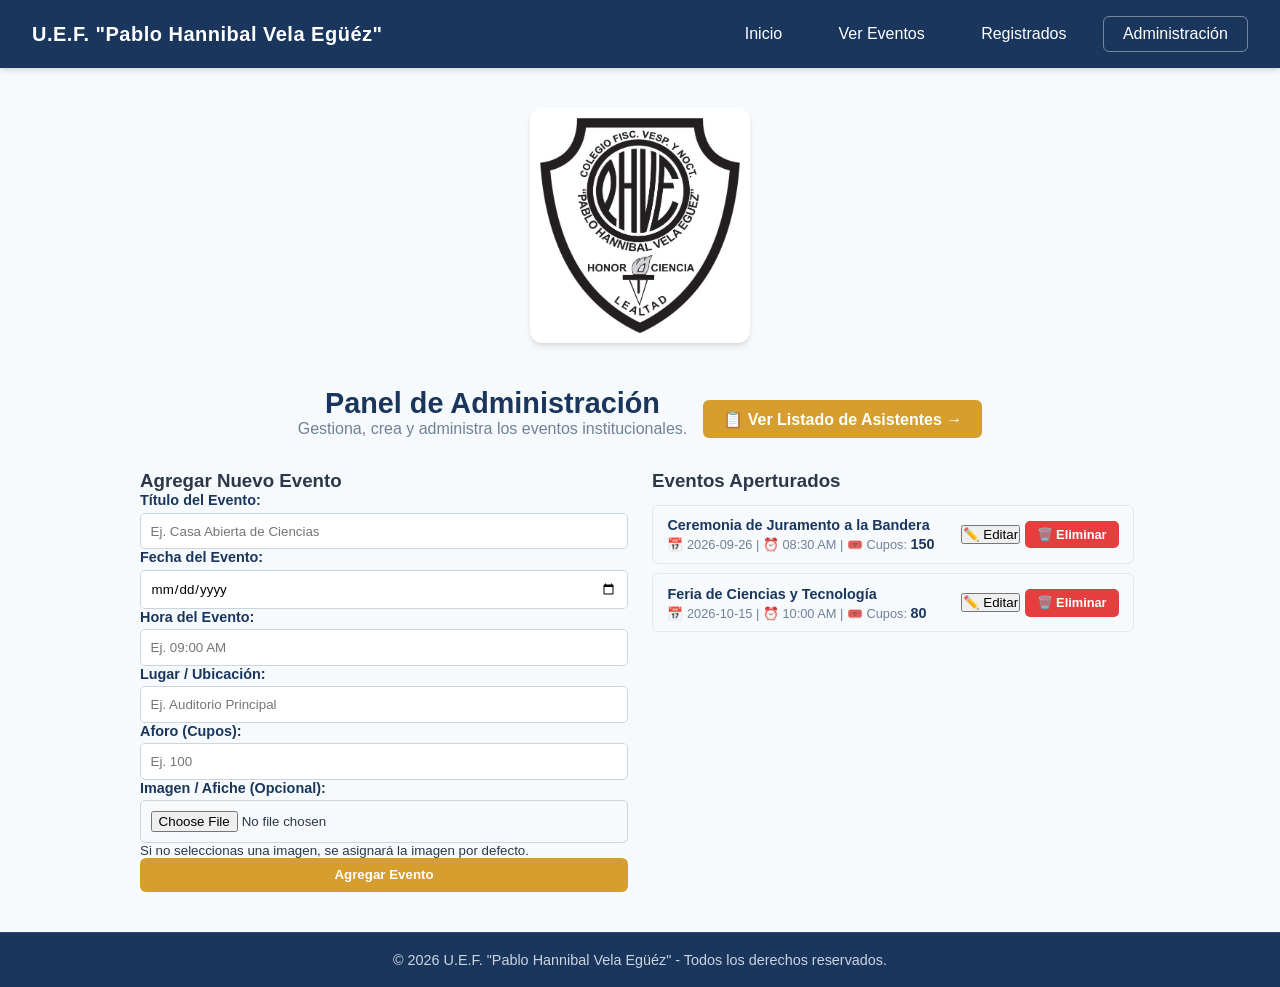
==== commit aa1c3a57: "Actualización del proyecto TE" ====
--- a/admin.html
+++ b/admin.html
@@ -3,12 +3,14 @@
 <head>
     <meta charset="UTF-8">
     <meta name="viewport" content="width=device-width, initial-scale=1.0">
+    <meta name="description" content="Panel de Administración para gestionar eventos e inscripciones de la U.E.F. Pablo Hannibal Vela Egüéz.">
     <title>Panel de Administración - U.E.F. Pablo Hannibal Vela Egüéz</title>
+    <!-- Hoja de estilos principal -->
     <link rel="stylesheet" href="css/styles.css">
 </head>
 <body>
 
-    <!-- BARRA DE NAVEGACIÓN -->
+    <!-- BARRA DE NAVEGACIÓN PRINCIPAL -->
     <header>
         <nav class="navbar" aria-label="Navegación principal">
             <div class="nav-brand">
@@ -23,13 +25,19 @@
         </nav>
     </header>
 
-    <!-- CONTENEDOR PRINCIPAL -->
+    <!-- CONTENEDOR PRINCIPAL DE CONTENIDO -->
     <main class="main-container">
         
+        <!-- LOGO INSTITUCIONAL -->
+        <section class="logo-section">
+            <img src="img/logo.jpg" alt="Logo U.E.F. Pablo Hannibal Vela Egüéz" class="logo-img">
+        </section>
+
+        <!-- ENCABEZADO DE LA SECCIÓN DE ADMINISTRACIÓN -->
         <header class="section-header section-header-admin">
             <div>
                 <h2>Panel de Administración</h2>
-                <p>Gestiona y administra los eventos institucionales.</p>
+                <p>Gestiona, crea y administra los eventos institucionales.</p>
             </div>
             <!-- Acceso directo al listado de asistentes -->
             <a href="asistentes.html" class="btn-reservar">
@@ -37,15 +45,17 @@
             </a>
         </header>
 
-        <!-- CONTENEDOR EN 2 COLUMNAS (MÓVIL EN 1 COLUMNA) -->
+        <!-- CONTENEDOR EN 2 COLUMNAS (ADAPTABLE A MÓVIL) -->
         <div class="admin-grid">
 
-            <!-- COLUMNA IZQUIERDA: FORMULARIO -->
+            <!-- COLUMNA IZQUIERDA: FORMULARIO DE GESTIÓN -->
             <section class="card-admin">
-                <h3>Agregar Nuevo Evento</h3>
+                <h3 id="formAdminTitle">Agregar Nuevo Evento</h3>
                 
                 <form id="formAgregarEvento" class="form-admin">
-                    
+                    <!-- Campo oculto para identificar si se está editando un evento -->
+                    <input type="hidden" id="editEventoId" value="">
+
                     <div class="form-group">
                         <label for="tituloEvento">Título del Evento:</label>
                         <input type="text" id="tituloEvento" placeholder="Ej. Casa Abierta de Ciencias" required>
@@ -78,12 +88,18 @@
                     <div class="form-group">
                         <label for="imagenEvento">Imagen / Afiche (Opcional):</label>
                         <input type="file" id="imagenEvento" accept="image/*">
+                        <small class="texto-suave">Si no seleccionas una imagen, se asignará la imagen por defecto.</small>
                     </div>
 
-                    <!-- Botón submit -->
-                    <button type="submit" class="btn-reservar btn-block">
-                        Agregar Evento
-                    </button>
+                    <!-- Botones de acción del formulario -->
+                    <div class="form-acciones-group">
+                        <button type="submit" id="btnGuardarEvento" class="btn-reservar btn-block">
+                            Agregar Evento
+                        </button>
+                        <button type="button" id="btnCancelarEdicion" class="btn-cerrar-modal btn-block" style="display: none;" onclick="cancelarEdicionEvento()">
+                            Cancelar Edición
+                        </button>
+                    </div>
                 </form>
             </section>
 
@@ -91,9 +107,9 @@
             <section class="card-admin">
                 <h3>Eventos Aperturados</h3>
 
-                <!-- LISTA DE EVENTOS -->
-                <div id="listaEventosAdmin" class="admin-event-list">
-                    <!-- Se cargan dinámicamente con JS -->
+                <!-- LISTA DE EVENTOS RENDERIZADA DINÁMICAMENTE -->
+                <div id="listaEventosAdmin" class="admin-event-list" aria-live="polite">
+                    <div class="cargando-texto">Cargando eventos...</div>
                 </div>
             </section>
 
@@ -101,19 +117,19 @@
 
     </main>
 
-    <!-- VENTANA MODAL / PIN DE CONFIRMACIÓN -->
-    <div id="modalAuth" class="modal">
+    <!-- VENTANA MODAL / CONFIRMACIÓN DE CÓDIGO PIN -->
+    <div id="modalAuth" class="modal" role="dialog" aria-labelledby="modalAuthTitulo" aria-hidden="true">
         <div class="modal-content">
-            <span class="close-modal" onclick="cerrarModalAuth()">&times;</span>
-            <h3>Confirmar Acción</h3>
+            <button type="button" class="close-modal" onclick="cerrarModalAuth()" aria-label="Cerrar ventana">&times;</button>
+            <h3 id="modalAuthTitulo">Confirmar Acción</h3>
             <p id="modalMensajeAccion">
-                Ingresa el código PIN para confirmar la acción.
+                Ingresa el código PIN para confirmar la acción administrativa.
             </p>
             
             <form id="formAuth" class="form-reserva">
                 <div class="form-group">
-                    <label for="codigoAdmin">Código PIN:</label>
-                    <input type="password" id="codigoAdmin" placeholder="Ej. 1234" required class="input-pin">
+                    <label for="codigoAdmin">Código PIN de Administrador:</label>
+                    <input type="password" id="codigoAdmin" placeholder="Ej. 1234" required class="input-pin" autocomplete="current-password">
                 </div>
 
                 <button type="submit" class="btn-reservar btn-block">Validar y Confirmar</button>
--- a/css/styles.css
+++ b/css/styles.css
@@ -137,28 +137,87 @@
 }
 
 /* ==========================================
-   3. CARRUSEL DE EVENTOS Y BOTÓN UNIFICADO
+   3. CARRUSEL DE EVENTOS Y BOTÓN UNIFICADO (TEXTO SOLO)
    ========================================== */
 .carousel-section {
     width: 100%;
     text-align: center;
+    padding: 1rem 0;
+}
+
+.carousel-wrapper {
+    position: relative;
+    max-width: 650px;
+    margin: 0 auto;
+    overflow: hidden;
 }
 
 .carousel-slides-container {
-    padding: 1.5rem;
-    text-align: center;
-}
-
-.slide-content h3 {
+    display: flex;
+    justify-content: center;
+    align-items: center;
+    min-height: 280px;
+    padding: 1rem;
+}
+
+/* Transición suave para cambiar entre tarjetas */
+.slide-texto {
+    display: none;
+    width: 100%;
+    opacity: 0;
+    transition: opacity 0.4s ease-in-out;
+}
+
+.slide-texto.active {
+    display: block;
+    opacity: 1;
+}
+
+/* Tarjeta contenedora de datos textuales del evento */
+.slide-info-card {
+    background-color: #ffffff;
+    border: 1px solid #e2e8f0;
+    border-radius: 12px;
+    padding: 1.75rem 1.5rem;
+    box-shadow: 0 4px 12px rgba(0, 0, 0, 0.05);
+    text-align: center;
+    margin: 0 auto;
+}
+
+.badge-destacado {
+    display: inline-block;
+    background-color: var(--color-primario);
+    color: #ffffff;
+    font-size: 0.75rem;
+    font-weight: 700;
+    padding: 4px 12px;
+    border-radius: 20px;
+    margin-bottom: 0.8rem;
+    text-transform: uppercase;
+    letter-spacing: 0.5px;
+}
+
+.slide-titulo {
     font-size: 1.4rem;
     color: var(--color-primario);
-    margin-bottom: 0.5rem;
-}
-
-.slide-content p {
+    margin-bottom: 0.8rem;
+    line-height: 1.3;
+}
+
+.slide-detalles {
+    display: flex;
+    flex-direction: column;
+    gap: 0.4rem;
+    text-align: center;
+    max-width: 480px;
+    margin: 0 auto 1rem auto;
     font-size: 0.95rem;
     color: var(--color-texto-suave);
-    margin-bottom: 0.4rem;
+}
+
+.slide-detalles span {
+    font-weight: 600;
+    color: #333333;
 }
 
 /* BOTÓN DORADO REUTILIZABLE */
@@ -173,12 +232,37 @@
     text-decoration: none;
     display: inline-block;
     margin-top: 0.8rem;
-    transition: background-color 0.3s ease, transform 0.2s ease;
+    transition: background-color 0.3s ease, transform 0.2s ease, box-shadow 0.2s ease;
 }
 
 .btn-reservar:hover {
     background-color: var(--color-acento-hover);
     transform: translateY(-1px);
+    box-shadow: 0 4px 10px rgba(0, 0, 0, 0.12);
+}
+
+/* PUNTOS INDICADORES DEL CARRUSEL */
+.carousel-dots {
+    display: flex;
+    justify-content: center;
+    align-items: center;
+    gap: 8px;
+    margin-top: 0.8rem;
+}
+
+.dot {
+    width: 10px;
+    height: 10px;
+    background-color: #cbd5e1;
+    border-radius: 50%;
+    cursor: pointer;
+    transition: all 0.3s ease;
+}
+
+.dot.active {
+    background-color: var(--color-primario);
+    width: 22px;
+    border-radius: 6px;
 }
 
 /* ==========================================
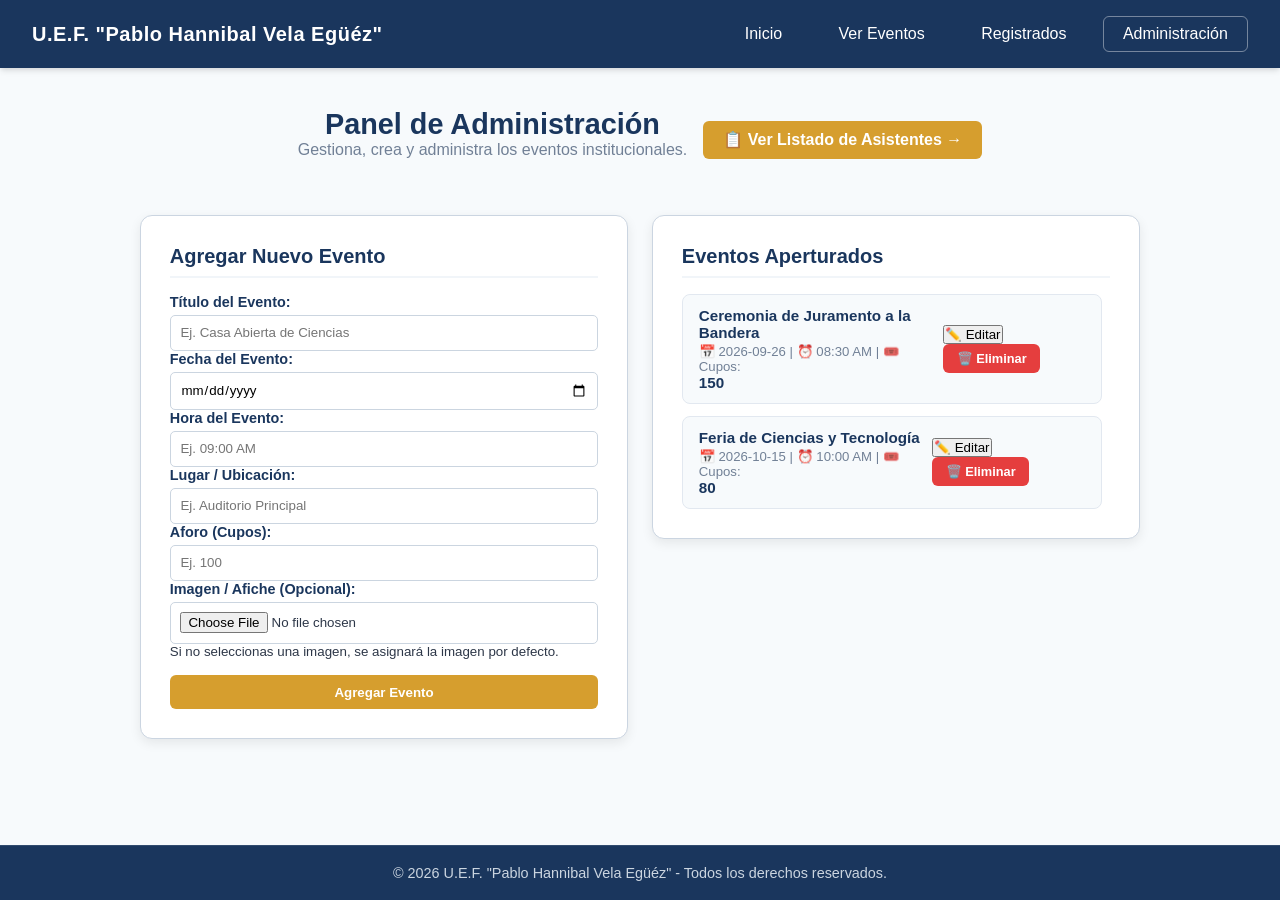
==== commit 38c3e14b: "Actualización del proyecto TE" ====
--- a/admin.html
+++ b/admin.html
@@ -27,11 +27,6 @@
 
     <!-- CONTENEDOR PRINCIPAL DE CONTENIDO -->
     <main class="main-container">
-        
-        <!-- LOGO INSTITUCIONAL -->
-        <section class="logo-section">
-            <img src="img/logo.jpg" alt="Logo U.E.F. Pablo Hannibal Vela Egüéz" class="logo-img">
-        </section>
 
         <!-- ENCABEZADO DE LA SECCIÓN DE ADMINISTRACIÓN -->
         <header class="section-header section-header-admin">
--- a/css/styles.css
+++ b/css/styles.css
@@ -137,40 +137,55 @@
 }
 
 /* ==========================================
-   3. CARRUSEL DE EVENTOS Y BOTÓN UNIFICADO (TEXTO SOLO)
+   3. CARRUSEL DE EVENTOS Y BOTÓN UNIFICADO (RESPONSIVE)
    ========================================== */
 .carousel-section {
     width: 100%;
+    max-width: 800px;
+    margin: 0 auto;
+    padding: 1rem;
+    box-sizing: border-box;
     text-align: center;
-    padding: 1rem 0;
 }
 
 .carousel-wrapper {
     position: relative;
-    max-width: 650px;
+    width: 100%;
     margin: 0 auto;
-    overflow: hidden;
+    padding: 0 45px; /* Espacio para ubicar los botones laterales */
+    box-sizing: border-box;
 }
 
 .carousel-slides-container {
+    position: relative;
+    width: 100%;
+    min-height: 280px;
     display: flex;
     justify-content: center;
     align-items: center;
-    min-height: 280px;
-    padding: 1rem;
-}
-
-/* Transición suave para cambiar entre tarjetas */
+}
+
+/* Ocultar diapositivas inactivas para evitar apilamiento vertical */
 .slide-texto {
     display: none;
     width: 100%;
-    opacity: 0;
-    transition: opacity 0.4s ease-in-out;
+    box-sizing: border-box;
 }
 
 .slide-texto.active {
     display: block;
-    opacity: 1;
+    animation: fadeIn 0.4s ease-in-out;
+}
+
+@keyframes fadeIn {
+    from { 
+        opacity: 0; 
+        transform: translateY(4px); 
+    }
+    to { 
+        opacity: 1; 
+        transform: translateY(0); 
+    }
 }
 
 /* Tarjeta contenedora de datos textuales del evento */
@@ -178,28 +193,30 @@
     background-color: #ffffff;
     border: 1px solid #e2e8f0;
     border-radius: 12px;
-    padding: 1.75rem 1.5rem;
-    box-shadow: 0 4px 12px rgba(0, 0, 0, 0.05);
+    padding: 1.5rem;
+    box-shadow: 0 4px 15px rgba(0, 0, 0, 0.08);
     text-align: center;
+    box-sizing: border-box;
+    width: 100%;
     margin: 0 auto;
 }
 
 .badge-destacado {
     display: inline-block;
-    background-color: var(--color-primario);
+    background-color: var(--color-primario, #003366);
     color: #ffffff;
     font-size: 0.75rem;
     font-weight: 700;
     padding: 4px 12px;
     border-radius: 20px;
-    margin-bottom: 0.8rem;
+    margin-bottom: 0.75rem;
     text-transform: uppercase;
     letter-spacing: 0.5px;
 }
 
 .slide-titulo {
-    font-size: 1.4rem;
-    color: var(--color-primario);
+    font-size: 1.3rem;
+    color: var(--color-primario, #003366);
     margin-bottom: 0.8rem;
     line-height: 1.3;
 }
@@ -212,7 +229,7 @@
     max-width: 480px;
     margin: 0 auto 1rem auto;
     font-size: 0.95rem;
-    color: var(--color-texto-suave);
+    color: var(--color-texto-suave, #555555);
 }
 
 .slide-detalles span {
@@ -241,13 +258,46 @@
     box-shadow: 0 4px 10px rgba(0, 0, 0, 0.12);
 }
 
+/* BOTONES LATERALES DE NAVEGACIÓN FLECHAS */
+.carousel-control {
+    position: absolute;
+    top: 50%;
+    transform: translateY(-50%);
+    background-color: var(--color-primario, #003366);
+    color: #ffffff;
+    border: none;
+    width: 38px;
+    height: 38px;
+    border-radius: 50%;
+    font-size: 1.1rem;
+    cursor: pointer;
+    z-index: 10;
+    display: flex;
+    align-items: center;
+    justify-content: center;
+    transition: background-color 0.2s ease, transform 0.2s ease;
+}
+
+.carousel-control:hover {
+    background-color: var(--color-acento-hover, #d97706);
+    transform: translateY(-50%) scale(1.08);
+}
+
+.carousel-control.prev {
+    left: 0;
+}
+
+.carousel-control.next {
+    right: 0;
+}
+
 /* PUNTOS INDICADORES DEL CARRUSEL */
 .carousel-dots {
     display: flex;
     justify-content: center;
     align-items: center;
     gap: 8px;
-    margin-top: 0.8rem;
+    margin-top: 1rem;
 }
 
 .dot {
@@ -260,9 +310,30 @@
 }
 
 .dot.active {
-    background-color: var(--color-primario);
+    background-color: var(--color-primario, #003366);
     width: 22px;
     border-radius: 6px;
+}
+
+/* ADAPTACIÓN PARA PANTALLAS MÓVILES Y TABLETS PEQUEÑAS */
+@media (max-width: 600px) {
+    .carousel-wrapper {
+        padding: 0 35px;
+    }
+
+    .slide-info-card {
+        padding: 1.2rem 0.8rem;
+    }
+
+    .slide-titulo {
+        font-size: 1.15rem;
+    }
+
+    .carousel-control {
+        width: 32px;
+        height: 32px;
+        font-size: 0.9rem;
+    }
 }
 
 /* ==========================================
@@ -545,9 +616,6 @@
 }
 
 
-
-
-
 /* ==========================================
    PANEL ADMINISTRADOR Y COMPONENTES
    ========================================== */
@@ -561,13 +629,14 @@
     gap: 1rem;
 }
 
-/* Alineación en cuadrícula */
+/* Alineación en cuadrícula: alineadas en la parte superior */
 .admin-grid {
     display: grid;
     grid-template-columns: 1fr 1fr;
     gap: 1.5rem;
     width: 100%;
-    align-items: stretch; /* Estira ambas tarjetas para que tengan exactamente la misma altura */
+    align-items: start; /* Mantiene ambas tarjetas niveladas por la parte superior */
+    margin-top: 1.5rem;
 }
 
 @media (max-width: 850px) {
@@ -576,33 +645,37 @@
     }
 }
 
-/* Tarjetas principales ajustadas con Flexbox */
-.admin-card {
-    background-color: var(--color-tarjeta);
+/* Tarjetas principales con borde y contorno visible */
+.admin-card,
+.card-admin {
+    background-color: var(--color-tarjeta, #ffffff);
     padding: 1.8rem;
-    border-radius: 10px;
-    box-shadow: var(--sombra-suave);
-    width: 100%;
+    border-radius: 12px;
+    border: 1px solid #cbd5e1; /* Contorno visible y definido */
+    box-shadow: 0 4px 12px rgba(0, 0, 0, 0.08); /* Sombra marcada para destacar del fondo */
+    width: 100%;
+    box-sizing: border-box;
+}
+
+.admin-card h3,
+.card-admin h3 {
+    color: var(--color-primario, #1e293b);
+    margin-top: 0;
+    margin-bottom: 1rem;
+    font-size: 1.25rem;
+    border-bottom: 2px solid #f1f5f9;
+    padding-bottom: 0.5rem;
+}
+
+/* LISTA DE EVENTOS: SCROLL LIMITANTE */
+.admin-event-list {
     display: flex;
     flex-direction: column;
-    justify-content: space-between; /* Distribuye el contenido uniformemente */
-}
-
-.admin-card h3 {
-    color: var(--color-primario);
-    margin-bottom: 0.3rem;
-}
-
-/* LISTA DE EVENTOS: AJUSTADA EXACTAMENTE A 7 ELEMENTOS */
-.admin-event-list {
-    display: flex;
-    flex-direction: column;
-    gap: 0.6rem;
-    max-height: 580px;    /* Altura ajustada para albergar hasta 7 tarjetas de eventos */
-    overflow-y: auto;     /* Activa la barra de desplazamiento a partir del 8vo evento */
-    padding-right: 6px;
+    gap: 0.75rem;
+    max-height: 520px;    /* Limita la altura del contenedor */
+    overflow-y: auto;     /* Activa la barra de desplazamiento al superar la altura */
+    padding-right: 8px;
     margin-top: 0.8rem;
-    flex: 1;              /* Ocupa el espacio disponible proporcionalmente */
 }
 
 /* Estilos de la barra de desplazamiento */
@@ -616,8 +689,12 @@
 }
 
 .admin-event-list::-webkit-scrollbar-thumb {
-    background: var(--color-secundario);
+    background: var(--color-secundario, #94a3b8);
     border-radius: 4px;
+}
+
+.admin-event-list::-webkit-scrollbar-thumb:hover {
+    background: #64748b;
 }
 
 /* ELEMENTOS INDIVIDUALES DE LA LISTA */
@@ -625,31 +702,37 @@
     display: flex;
     justify-content: space-between;
     align-items: center;
-    padding: 0.65rem 0.9rem; /* Padding optimizado */
-    background-color: var(--color-fondo);
-    border-radius: 6px;
+    padding: 0.75rem 1rem;
+    background-color: var(--color-fondo, #f8fafc);
+    border-radius: 8px;
     border: 1px solid #e2e8f0;
+    transition: transform 0.15s ease, box-shadow 0.15s ease;
+}
+
+.admin-event-item:hover {
+    box-shadow: 0 2px 6px rgba(0, 0, 0, 0.05);
 }
 
 .admin-event-item-info strong {
-    color: var(--color-primario);
-    font-size: 0.9rem;
+    color: var(--color-primario, #0f172a);
+    font-size: 0.95rem;
+    display: block;
 }
 
 .admin-event-item-info span {
-    font-size: 0.8rem;
-    color: var(--color-texto-suave);
+    font-size: 0.825rem;
+    color: var(--color-texto-suave, #64748b);
     display: block;
-    margin-top: 2px;
+    margin-top: 3px;
 }
 
 /* BOTONES Y FORMULARIOS DE ADMINISTRACIÓN */
 .btn-eliminar {
     background-color: #e53e3e;
-    color: white;
+    color: #ffffff;
     border: none;
-    padding: 0.4rem 0.75rem;
-    border-radius: 5px;
+    padding: 0.45rem 0.85rem;
+    border-radius: 6px;
     font-weight: 600;
     cursor: pointer;
     font-size: 0.8rem;
@@ -663,7 +746,7 @@
 
 .btn-block {
     width: 100%;
-    margin-top: auto;
+    margin-top: 1rem;
 }
 
 .input-pin {
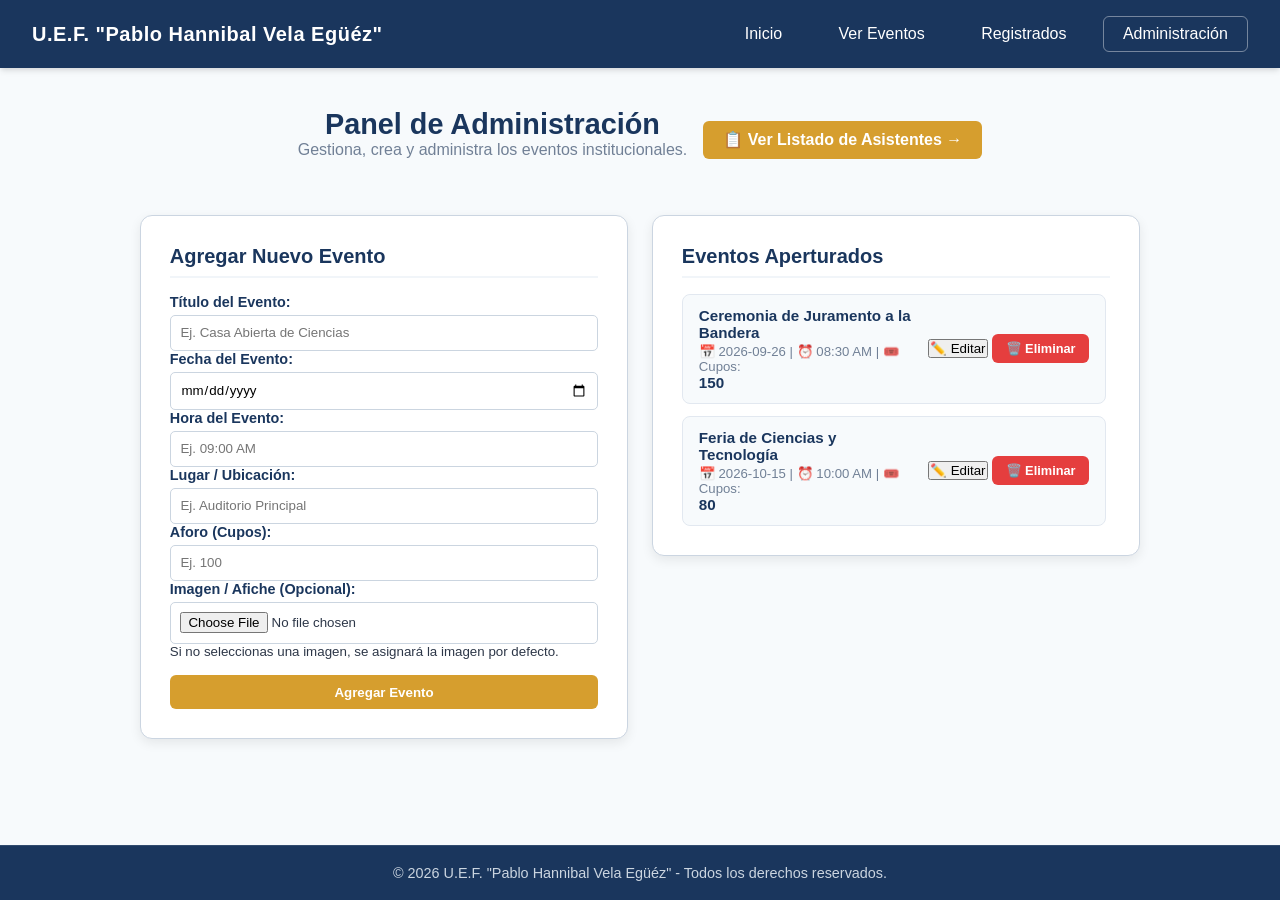
==== commit dd43964a: "Actualización del proyecto TE" ====
--- a/admin.html
+++ b/admin.html
@@ -26,16 +26,16 @@
     </header>
 
     <!-- CONTENEDOR PRINCIPAL DE CONTENIDO -->
-    <main class="main-container">
+    <main class="main-container admin-container">
 
         <!-- ENCABEZADO DE LA SECCIÓN DE ADMINISTRACIÓN -->
         <header class="section-header section-header-admin">
-            <div>
+            <div class="section-header-text">
                 <h2>Panel de Administración</h2>
                 <p>Gestiona, crea y administra los eventos institucionales.</p>
             </div>
             <!-- Acceso directo al listado de asistentes -->
-            <a href="asistentes.html" class="btn-reservar">
+            <a href="asistentes.html" class="btn-reservar btn-header-admin">
                 📋 Ver Listado de Asistentes &rarr;
             </a>
         </header>
@@ -82,7 +82,7 @@
 
                     <div class="form-group">
                         <label for="imagenEvento">Imagen / Afiche (Opcional):</label>
-                        <input type="file" id="imagenEvento" accept="image/*">
+                        <input type="file" id="imagenEvento" accept="image/*" class="input-file-custom">
                         <small class="texto-suave">Si no seleccionas una imagen, se asignará la imagen por defecto.</small>
                     </div>
 
--- a/css/styles.css
+++ b/css/styles.css
@@ -75,6 +75,7 @@
    ADAPTACIÓN PARA DISPOSITIVOS MÓVILES
    ========================================== */
 @media (max-width: 768px) {
+    /* 1. Barra de navegación */
     .navbar {
         flex-direction: column;
         align-items: center;
@@ -99,6 +100,80 @@
     .btn-nav {
         padding: 0.4rem 0.7rem;
         font-size: 0.85rem;
+    }
+
+    /* 2. Control del Logo: Oculto en secundarias, VISIBLE en index.html */
+    .logo-section {
+        display: none;
+    }
+
+    body.pagina-inicio .logo-section {
+        display: flex !important;
+        justify-content: center;
+        align-items: center;
+        width: 100%;
+        margin-bottom: 1.5rem;
+    }
+
+    body.pagina-inicio .logo-img {
+        max-width: 150px;
+        height: auto;
+    }
+
+    /* 3. Ajuste de imágenes generales para evitar desbordamiento */
+    .evento-card img,
+    .card-admin img,
+    .carousel-slide img {
+        max-width: 100%;
+        height: auto;
+        object-fit: cover;
+    }
+
+    /* 4. Corrección de deformación en Panel de Administración (admin.html) */
+    .admin-container,
+    .admin-card,
+    .panel-admin,
+    .main-container {
+        width: 100% !important;
+        max-width: 100% !important;
+        padding: 1rem 0.5rem !important;
+        box-sizing: border-box !important;
+    }
+
+    /* Conversión de cuadrículas y formularios a 1 sola columna vertical */
+    .admin-grid,
+    .form-grid,
+    .form-row,
+    .eventos-grid {
+        display: flex !important;
+        flex-direction: column !important;
+        width: 100% !important;
+        gap: 1rem !important;
+    }
+
+    /* Insumos y campos de formulario responsivos */
+    form, 
+    .form-group,
+    input,
+    select,
+    textarea {
+        width: 100% !important;
+        max-width: 100% !important;
+        box-sizing: border-box !important;
+        font-size: 16px !important; /* Previene el zoom automático en iOS */
+    }
+
+    /* Tablas responsivas con desplazamiento horizontal sin deformar la pantalla */
+    .table-responsive,
+    .table-container {
+        width: 100% !important;
+        overflow-x: auto !important;
+        -webkit-overflow-scrolling: touch;
+    }
+
+    table {
+        width: 100% !important;
+        min-width: 450px;
     }
 }
 
@@ -317,6 +392,28 @@
 
 /* ADAPTACIÓN PARA PANTALLAS MÓVILES Y TABLETS PEQUEÑAS */
 @media (max-width: 600px) {
+    /* Logo institucional visible y redimensionado para pantallas pequeñas */
+    .logo-section {
+        display: block;
+        margin-bottom: 1.5rem;
+    }
+
+    .logo-img {
+        max-width: 160px;
+        height: auto;
+    }
+
+    /* Ajuste de imágenes para afiches y tarjetas de eventos */
+    .evento-card img,
+    .card-admin img,
+    .carousel-slide img {
+        width: 100%;
+        max-height: 180px;
+        object-fit: cover;
+        border-radius: 8px;
+    }
+
+    /* Ajustes del carrusel */
     .carousel-wrapper {
         padding: 0 35px;
     }
@@ -563,10 +660,16 @@
    ========================================== */
 @media (max-width: 768px) {
     
-    /* 1. Cambio a 1 sola columna */
-    .eventos-grid {
+    /* 1. Cambio a 1 sola columna para eventos y panel admin */
+    .eventos-grid,
+    .admin-grid {
         grid-template-columns: 1fr;
         gap: 1.2rem;
+    }
+
+    /* Ocultar sección del logo institucional en móviles */
+    .logo-section {
+        display: none !important;
     }
 
     /* 2. Ajuste de encabezados */
@@ -592,12 +695,23 @@
         height: 160px; /* Tamaño optimizado para vista vertical en celular */
     }
 
+    /* Optimización de ajuste para todas las imágenes en móviles */
+    .card-img-container img,
+    .evento-card img,
+    .card-admin img,
+    .carousel-slide img {
+        width: 100%;
+        height: 100%;
+        object-fit: cover;
+        border-radius: 8px;
+    }
+
     .card-info {
         width: 100%;
     }
 
     .card-footer {
-        justify-content: stretch; /* Ocupa el ancho para facilitar el toque táctil */
+        justify-content: stretch; /* Ocupa todo el ancho para facilitar la interacción táctil */
     }
 
     .btn-reservar {
@@ -635,14 +749,8 @@
     grid-template-columns: 1fr 1fr;
     gap: 1.5rem;
     width: 100%;
-    align-items: start; /* Mantiene ambas tarjetas niveladas por la parte superior */
+    align-items: start;
     margin-top: 1.5rem;
-}
-
-@media (max-width: 850px) {
-    .admin-grid {
-        grid-template-columns: 1fr;
-    }
 }
 
 /* Tarjetas principales con borde y contorno visible */
@@ -651,8 +759,8 @@
     background-color: var(--color-tarjeta, #ffffff);
     padding: 1.8rem;
     border-radius: 12px;
-    border: 1px solid #cbd5e1; /* Contorno visible y definido */
-    box-shadow: 0 4px 12px rgba(0, 0, 0, 0.08); /* Sombra marcada para destacar del fondo */
+    border: 1px solid #cbd5e1;
+    box-shadow: 0 4px 12px rgba(0, 0, 0, 0.08);
     width: 100%;
     box-sizing: border-box;
 }
@@ -674,7 +782,7 @@
     gap: 0.75rem;
     max-height: 520px;    /* Limita la altura del contenedor */
     overflow-y: auto;     /* Activa la barra de desplazamiento al superar la altura */
-    padding-right: 8px;
+    padding-right: 4px;
     margin-top: 0.8rem;
 }
 
@@ -702,21 +810,29 @@
     display: flex;
     justify-content: space-between;
     align-items: center;
+    gap: 0.8rem;
     padding: 0.75rem 1rem;
     background-color: var(--color-fondo, #f8fafc);
     border-radius: 8px;
     border: 1px solid #e2e8f0;
     transition: transform 0.15s ease, box-shadow 0.15s ease;
+    box-sizing: border-box;
 }
 
 .admin-event-item:hover {
     box-shadow: 0 2px 6px rgba(0, 0, 0, 0.05);
+}
+
+.admin-event-item-info {
+    flex: 1;
+    min-width: 0; /* Permite que el texto se ajuste sin ensanchar la tarjeta */
 }
 
 .admin-event-item-info strong {
     color: var(--color-primario, #0f172a);
     font-size: 0.95rem;
     display: block;
+    overflow-wrap: anywhere; /* Impide que los títulos largos rompan el ancho del contenedor */
 }
 
 .admin-event-item-info span {
@@ -747,12 +863,48 @@
 .btn-block {
     width: 100%;
     margin-top: 1rem;
+    box-sizing: border-box;
 }
 
 .input-pin {
     text-align: center;
     letter-spacing: 3px;
     font-size: 1.1rem;
+}
+
+/* ==========================================
+   ADAPTACIÓN PARA PANTALLAS MÓVILES (≤768px)
+   ========================================== */
+@media (max-width: 768px) {
+    .section-header-admin {
+        flex-direction: column;
+        align-items: stretch;
+        text-align: center;
+    }
+
+    .admin-grid {
+        grid-template-columns: 1fr;
+        gap: 1rem;
+        margin-top: 1rem;
+    }
+
+    .admin-card,
+    .card-admin {
+        padding: 1.2rem 0.9rem;
+    }
+
+    /* Reestructuración de tarjetas individuales en pantallas pequeñas */
+    .admin-event-item {
+        flex-direction: column;
+        align-items: flex-start;
+        gap: 0.6rem;
+    }
+
+    .admin-event-item .btn-eliminar {
+        width: 100%;
+        text-align: center;
+        padding: 0.55rem;
+    }
 }
 
 
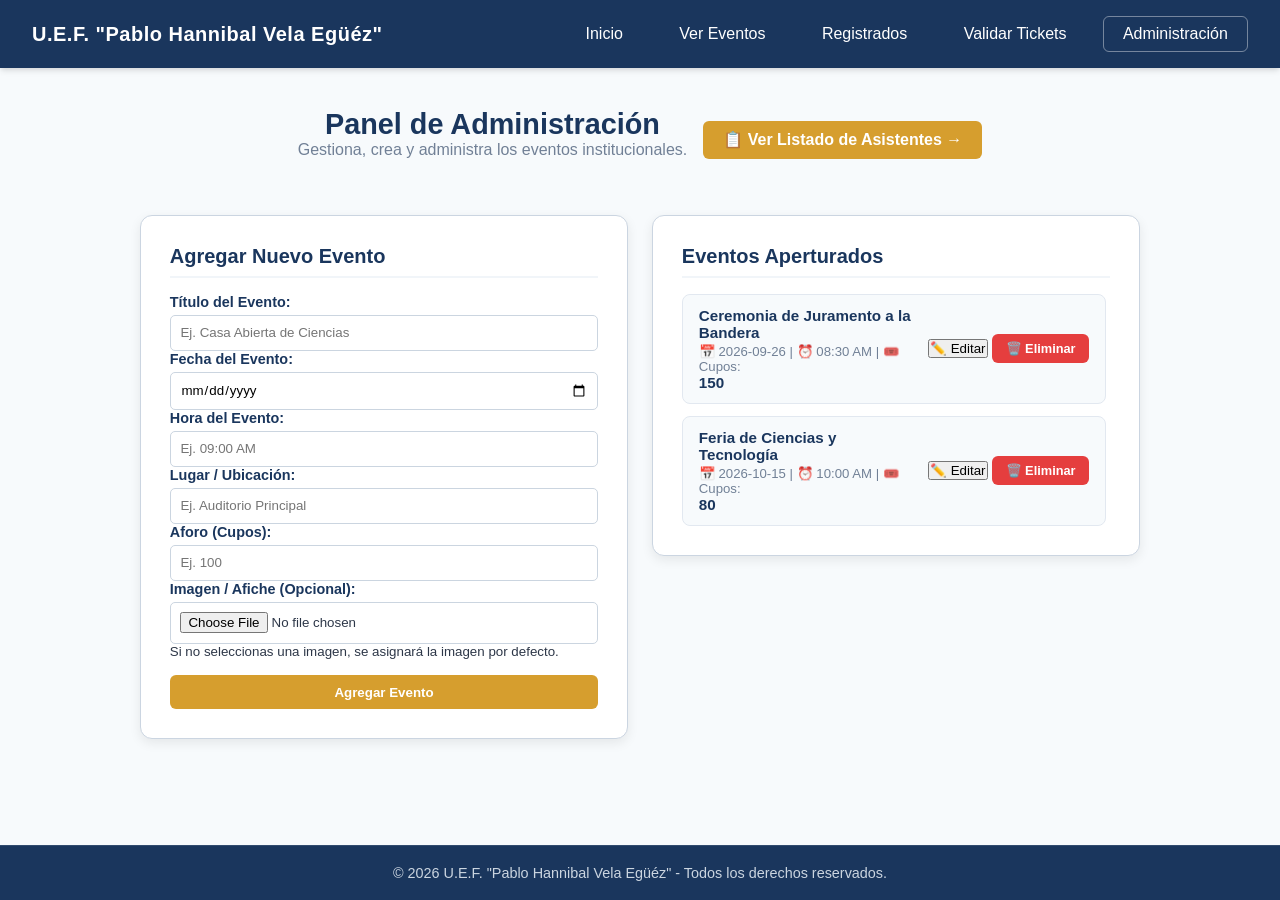
==== commit 7fcbb060: "Actualización del proyecto" ====
--- a/admin.html
+++ b/admin.html
@@ -20,6 +20,7 @@
                 <a href="index.html" class="btn-nav">Inicio</a>
                 <a href="eventos.html" class="btn-nav">Ver Eventos</a>
                 <a href="asistentes.html" class="btn-nav">Registrados</a>
+                <a href="validar.html" class="btn-nav">Validar Tickets</a>
                 <a href="admin.html" class="btn-nav btn-admin active">Administración</a>
             </div>
         </nav>
--- a/css/styles.css
+++ b/css/styles.css
@@ -655,6 +655,70 @@
     background-color: var(--color-secundario);
 }
 
+/* Código QR mostrado tras confirmar una reserva */
+.qr-container {
+    display: flex;
+    flex-direction: column;
+    align-items: center;
+    gap: 0.75rem;
+    margin-top: 1.25rem;
+    text-align: center;
+}
+
+.qr-container p {
+    margin: 0;
+    color: var(--color-primario);
+}
+
+.qr-container img {
+    display: block;
+    max-width: 100%;
+    height: auto;
+}
+
+/* Pantalla y mensajes del validador de tickets */
+.card-validacion {
+    width: 100%;
+    max-width: 520px;
+    padding: 2rem;
+    background-color: var(--color-tarjeta);
+    border-radius: 12px;
+    box-shadow: var(--sombra-suave);
+    text-align: center;
+}
+
+.card-validacion h2 {
+    color: var(--color-primario);
+}
+
+.resultado-validacion {
+    margin-top: 1.25rem;
+}
+
+.alerta-validacion {
+    padding: 1rem;
+    border-radius: 8px;
+    font-weight: 600;
+}
+
+.alerta-validacion.permitido {
+    color: #166534;
+    background-color: #dcfce7;
+    border: 1px solid #86efac;
+}
+
+.alerta-validacion.denegado {
+    color: #991b1b;
+    background-color: #fee2e2;
+    border: 1px solid #fca5a5;
+}
+
+.alerta-validacion.no-encontrado {
+    color: #92400e;
+    background-color: #fef3c7;
+    border: 1px solid #fcd34d;
+}
+
 /* ==========================================
    ADAPTACIÓN RESPONSIVA EN MÓVILES (≤768px)
    ========================================== */
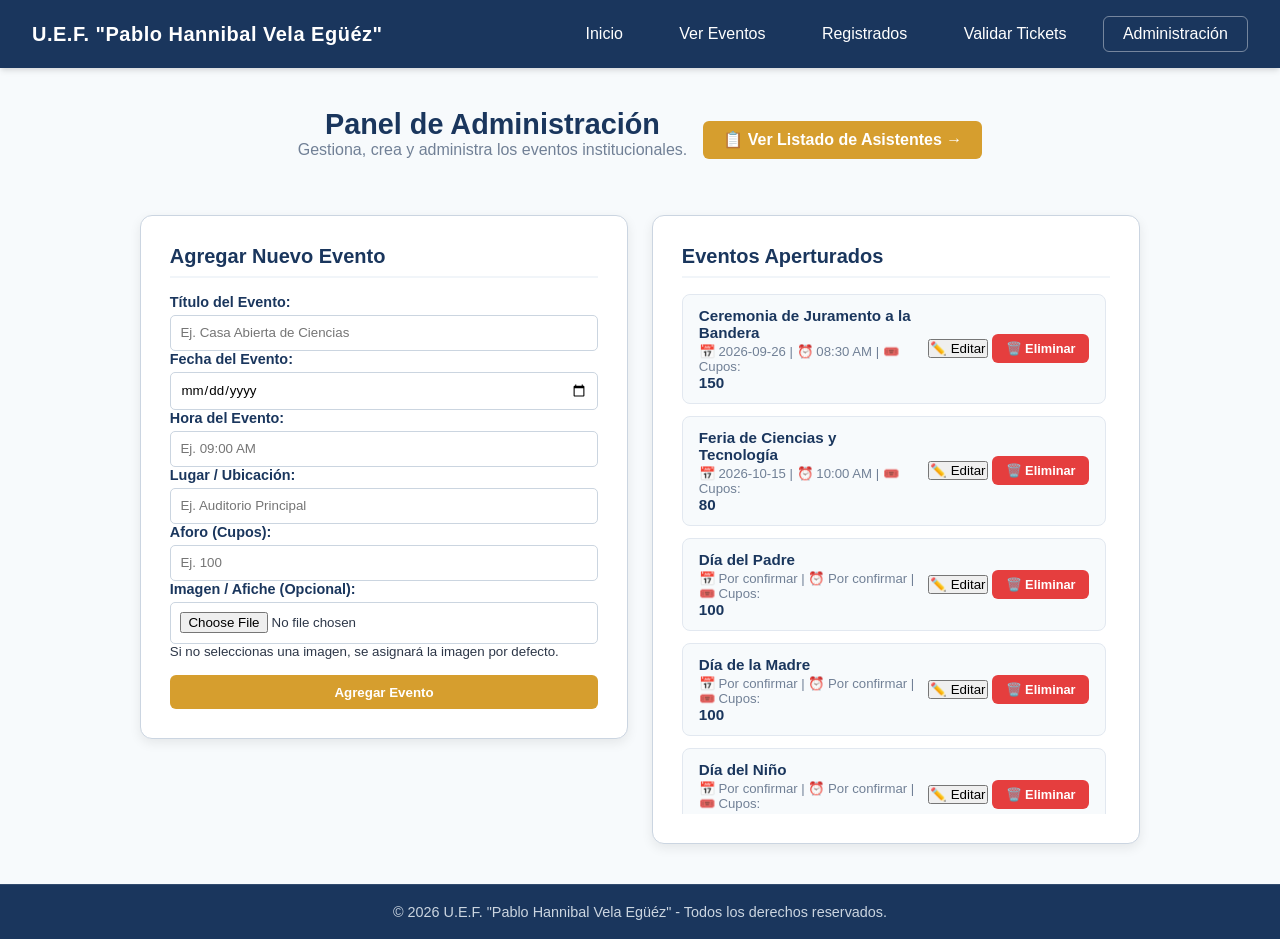
==== commit 6d4cbaee: "Actualización del proyecto" ====
--- a/admin.html
+++ b/admin.html
@@ -138,7 +138,8 @@
         <p>&copy; 2026 U.E.F. "Pablo Hannibal Vela Egüéz" - Todos los derechos reservados.</p>
     </footer>
 
-    <!-- Script de administración -->
+    <!-- Catálogo institucional compartido y administración -->
+    <script src="js/eventos-predeterminados.js"></script>
     <script src="js/admin.js"></script>
 </body>
 </html>
--- a/css/styles.css
+++ b/css/styles.css
@@ -676,6 +676,87 @@
     height: auto;
 }
 
+.acciones-comprobante {
+    margin-top: 1.25rem;
+    text-align: center;
+}
+
+.acciones-comprobante[hidden] {
+    display: none !important;
+}
+
+.modal-comprobante {
+    max-width: 460px;
+    text-align: center;
+}
+
+.modal-comprobante > h3 {
+    color: var(--color-primario);
+    margin-bottom: 1rem;
+}
+
+.modal-imagen-comprobante {
+    max-width: 460px;
+    text-align: center;
+}
+
+.modal-imagen-comprobante h3 {
+    color: var(--color-primario);
+}
+
+.modal-imagen-comprobante p {
+    margin: 0.5rem 0 1rem;
+    color: var(--color-texto-suave);
+}
+
+.modal-imagen-comprobante img {
+    display: block;
+    width: 100%;
+    max-height: 60vh;
+    object-fit: contain;
+    margin: 0 auto 1rem;
+}
+
+.tarjeta-comprobante {
+    margin: 0 auto 1rem;
+    padding: 1.5rem;
+    max-width: 390px;
+    background: #ffffff;
+    border: 2px solid var(--color-primario);
+    border-radius: 12px;
+    color: var(--color-texto);
+    text-align: left;
+}
+
+.comprobante-encabezado {
+    margin-bottom: 1rem;
+    padding-bottom: 0.75rem;
+    border-bottom: 2px solid #e2e8f0;
+    text-align: center;
+}
+
+.comprobante-encabezado h4 {
+    color: var(--color-primario);
+    font-size: 1.15rem;
+}
+
+.comprobante-encabezado p,
+.comprobante-detalles p {
+    margin: 0.35rem 0;
+}
+
+.comprobante-codigo {
+    overflow-wrap: anywhere;
+    font-family: Consolas, monospace;
+    font-weight: 700;
+}
+
+.comprobante-qr-imagen {
+    display: flex;
+    justify-content: center;
+    margin-top: 1rem;
+}
+
 /* Pantalla y mensajes del validador de tickets */
 .card-validacion {
     width: 100%;
@@ -695,6 +776,44 @@
     margin-top: 1.25rem;
 }
 
+.scanner-controles {
+    display: flex;
+    justify-content: center;
+    gap: 0.75rem;
+    flex-wrap: wrap;
+    margin: 1.25rem 0 0.5rem;
+}
+
+.scanner-controles .btn-reservar,
+.scanner-controles .btn-cerrar-modal {
+    margin-top: 0;
+}
+
+/* El estilo reutilizable de los botones define display; se fuerza hidden para
+   que “Escanear otro ticket” aparezca solo después de una lectura QR. */
+.scanner-controles [hidden] {
+    display: none !important;
+}
+
+.estado-escaner {
+    min-height: 1.25rem;
+    color: var(--color-texto-suave);
+    font-size: 0.9rem;
+}
+
+.qr-reader {
+    width: 100%;
+    max-width: 360px;
+    margin: 1rem auto 0;
+    overflow: hidden;
+    border-radius: 8px;
+}
+
+.qr-reader video {
+    width: 100% !important;
+    height: auto !important;
+}
+
 .alerta-validacion {
     padding: 1rem;
     border-radius: 8px;
@@ -705,6 +824,17 @@
     color: #166534;
     background-color: #dcfce7;
     border: 1px solid #86efac;
+}
+
+.estado-verificado {
+    display: block;
+    margin-bottom: 0.4rem;
+    font-size: 1.45rem;
+    letter-spacing: 0.08em;
+}
+
+.alerta-validacion.permitido span {
+    display: block;
 }
 
 .alerta-validacion.denegado {
